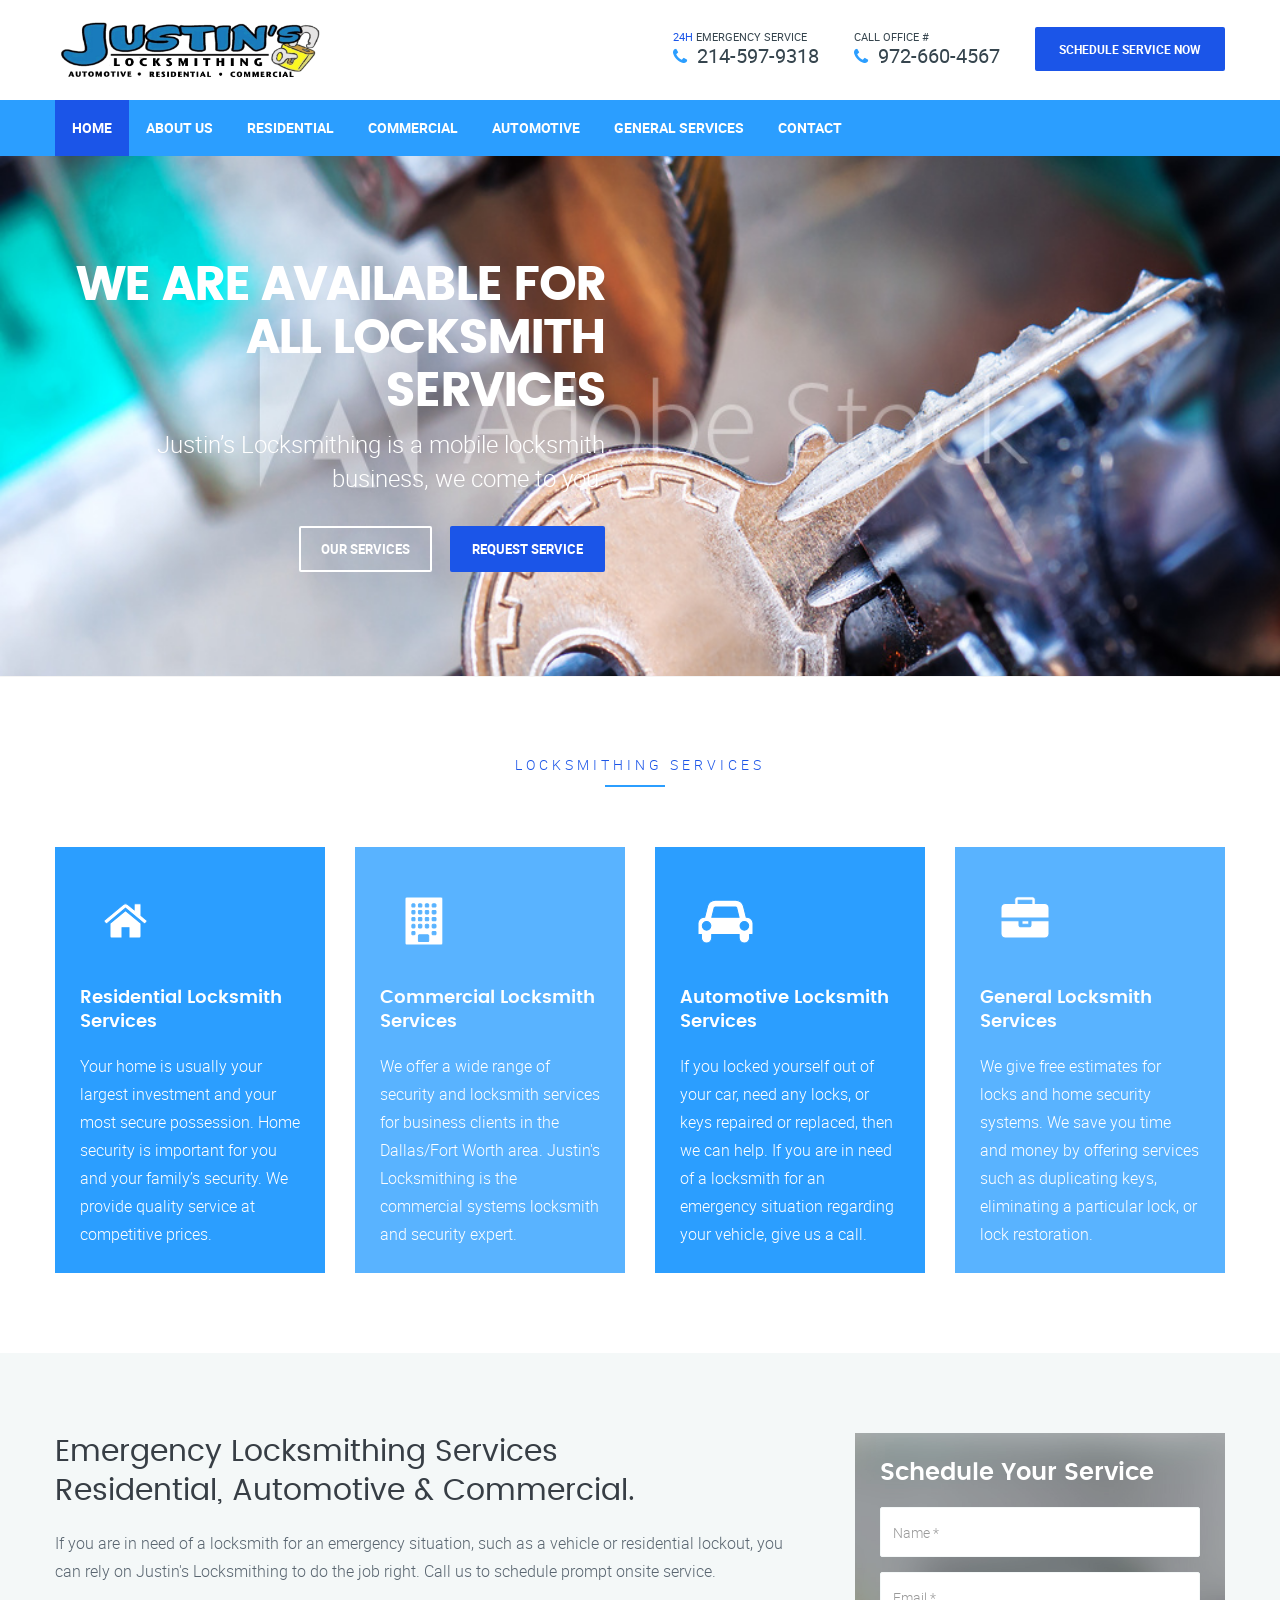
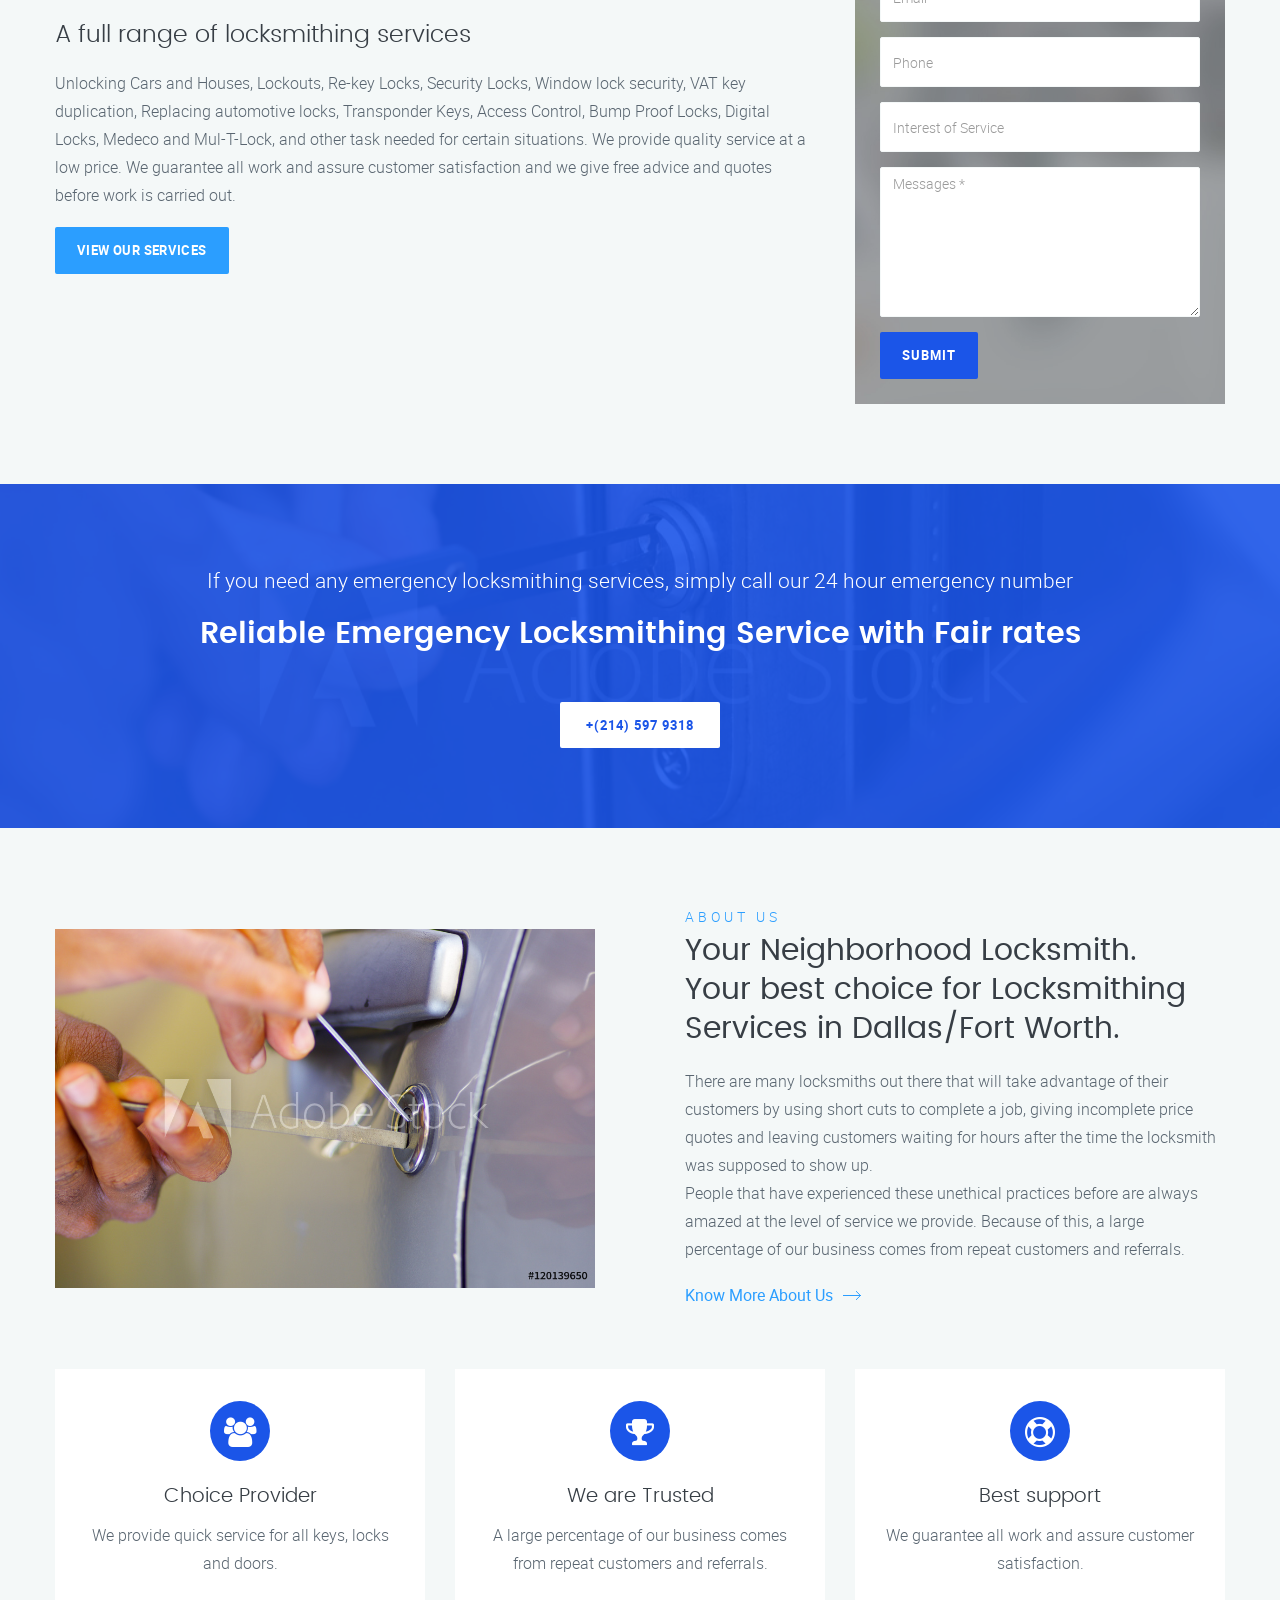
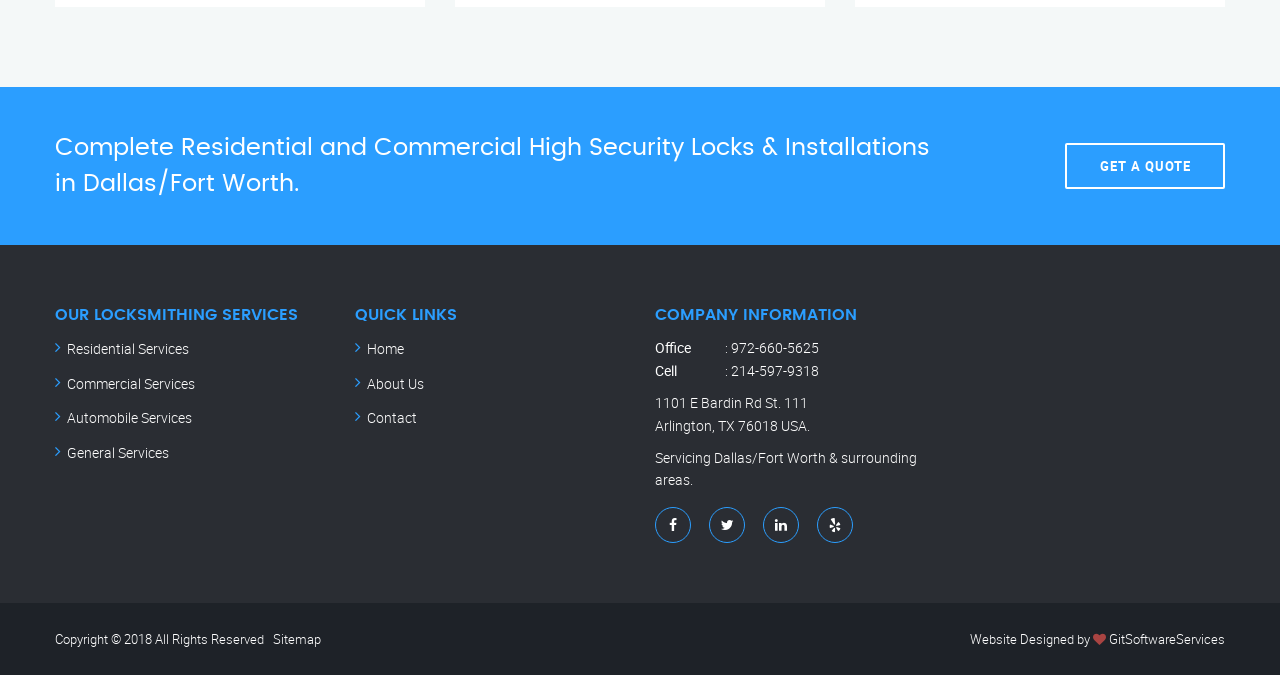
==== index.html @ 969adcb5 "all major changes have been made to all pages" ====
<!DOCTYPE html>
<html lang="zxx">
<head>
	<title>Emergency Response Locksmith - Get Fast Service for Key, Lock and Doors.</title>
	<meta charset="utf-8" />
	<meta name="viewport" content="width=device-width, initial-scale=1.0" />
	<meta name="keywords" content="Mul-T-Lock, Master Key, Mailbox Locks, Dead Bolts, Door Knobs, High security locks, 
	Laser Cut, Window lock security, locksmithing, VAT key duplication, Replacing automotive locks, lock-smith, locksmith, 
	lock smith, dfw locksmith, dallas locksmith, fort worth locksmith, grand prairie locksmith, tarrant county locksmith, 
	parker county locksmith, collin county locksmith, locked out, keys locked in car, broken key, bent key,"/>
	<meta name="description" content="Justins Locksmithing | We believe in quality, friendly, 
	and honest service. We Carry All Brands, Change Locks-Rekey-Unlock House/Office/Automobile. Affordable Service. 
	Lock Repair. Re-key. Residential. Auto Locksmith. Commercial. Security System Installation."/>
	<link rel="icon" href="image/favicon.png" type="image/png" sizes="16x16">
	<link rel="stylesheet" type="text/css" href="css/vendor.bundle.css">
	<link id="style-css" rel="stylesheet" type="text/css" href="css/style.css">
	<link rel="stylesheet" type="text/css" href="css/style-blue.css">
</head>
<body class="site-body style-v1">
	<!-- Header -->
	<header class="site-header header-s1 is-sticky">
		<!-- Navbar -->
		<div class="navbar navbar-primary">
			<div class="container">
				<!-- Logo -->
				<a class="navbar-brand" href="index.html">
					<img class="logo logo-dark" alt="justins locksmithing logo" src="image/justin-logo.png" srcset="image/justin-logo.png">
				</a>
				<!-- #end Logo -->
				<!-- HeaderTop -->
				<div class="header-top">
						<ul class="top-contact">
							<li class="t-phone t-phone1 t-phone-s2">
								<span><small><em class="color-secondary">24H</em> EMERGENCY SERVICE</small> <em class="fa fa-phone" aria-hidden="true"></em> <a href="#">214-597-9318</a></span>
							</li>
							<li class="t-phone t-phone1 t-phone-s2">
								<span><small>CALL OFFICE # </small> <em class="fa fa-phone" aria-hidden="true"></em> <a href="#">972-660-4567</a></span>
							</li>
							<li class="quote-btn"><a href="contact.html" class="btn">Schedule Service Now</a></li>
						</ul>
					</div>
				<!-- #end HeaderTop -->
				<!-- NavBar Trigger -->
				<div class="navbar-header">
					<button type="button" class="navbar-toggle collapsed" data-toggle="collapse" data-target="#mainnav"
							aria-expanded="false">
						<span class="sr-only">Menu</span>
						<span class="icon-bar"></span>
						<span class="icon-bar"></span>
						<span class="icon-bar"></span>
					</button>
					<!-- Q-Button for Mobile -->
					<div class="quote-btn"><a class="btn" href="contact.html"><span>Request Service</span></a></div>
				</div>
				<!-- #end Trigger -->
				<!-- MainNav -->
				<nav class="navbar-collapse collapse" id="mainnav">
					<ul class="nav navbar-nav">
						<li><a href="index.html">Home</a></li>
						<li><a href="about.html">About Us</a></li>
						<li><a href="residential-services.html">Residential</a></li>
						<li><a href="commercial-services.html">Commercial</a></li>
						<li><a href="automotive-services.html">Automotive</a></li>
						<li><a href="general-services.html">General Services</a></li>
						<li><a href="contact.html">Contact</a></li>
					</ul>
				</nav>
				<!-- #end MainNav -->
			</div>
		</div>
		<!-- #end Navbar -->
		<!-- Banner/Slider -->
		<div id="slider" class="banner banner-slider carousel slide carousel-fade">
			<!-- Wrapper for Slides -->
			<div class="carousel-inner">
				<!-- // -->
				<div class="item active">
						<div class="fill" style="background-image:url('image/204253468.jpeg')">
							<div class="banner-content">
								<div class="container">
									<div class="row">
										<div class="banner-text style-modern al-right pos-left light">
											<div class="animated fadeIn">
												<h3 class="page-title">WE ARE AVAILABLE FOR<br>ALL LOCKSMITH SERVICES</h3>
												<p> Justin’s Locksmithing is a mobile locksmith business, we come to you.</p>
												<p class="more-cta"><a href="#jump" class="btn btn-light btn-outline">Our Services</a> <a href="contact.html" class="btn btn-alt">Request Service</a></p>
											</div>
										</div>
									</div>
								</div>
							</div>
						</div>
					</div>
				<!-- // -->
				<div class="item">
					<div class="fill" style="background-image:url('image/132640808.jpeg');">
						<div class="banner-content">
							<div class="container">
								<div class="row">
									<div class="banner-text style-modern al-left pos-right light">
										<div class="animated fadeIn">
											<h3 class="page-title">WE ARE AVAILABLE FOR<br>EMERGENCY LOCKSMITH SERVICES</h3>
											<p>Our professional locksmiths are available to serve you 24 hours a day, 365 days a year, we will quickly dispatch someone to your location.</p>
											<p class="more-cta"><a href="#jump" class="btn btn-light btn-outline">Our Services</a> <a href="contact.html" class="btn btn-alt">Request Service</a></p>
										</div>
									</div>
								</div>
							</div>
						</div>
					</div>
				</div>
				<!-- // -->
			</div>
			<!-- Arrow Controls -->
			<a class="left carousel-control" href="#slider" role="button" data-slide="prev">
				<span class="glyphicon glyphicon-chevron-left" aria-hidden="true"></span>
				<span class="sr-only">Previous</span>
			</a>
			<a class="right carousel-control" href="#slider" role="button" data-slide="next">
				<span class="glyphicon glyphicon-chevron-right" aria-hidden="true"></span>
				<span class="sr-only">Next</span>
			</a>
		</div>
		<!-- #end Banner/Slider -->
	</header>
	<!-- End Header -->

	<!-- Content -->
	<div id="jump" class="section section-content section-pad bdr-top">
		<div class="container">
			<div class="content row">
                <div class="wide-md center">
                    <h6 class="heading-sm-lead color-secondary with-line">Locksmithing services</h6>
                </div>
				<!-- Feature Row for Service @style1 (feature-s1) @style2 (feature-s2)-->
				<div class="row row-feature row-column-sm feature-s3 hover-fill">
					<div class="col-md-3 col-sm-6 col-xs-6 even">
						<!-- featured box -->
						<a href="residential-services.html">
							<div class="feature boxed bg-primary">
								<div class="fbox-content">
									<div class="icon-box size-lg"><em class="fa fa-home"></em></div>
									<h3>Residential Locksmith Services</h3>
									<p>Your home is usually your largest investment and your most secure possession. Home security is important for you and your family’s security. We provide quality service at competitive prices.</p>
								</div>
							</div>
						</a>
						<!-- #end -->
					</div>
					<div class="col-md-3 col-sm-6 col-xs-6 odd">
						<!-- featured box -->
						<a href="commercial-services.html">
							<div class="feature boxed bg-primary-alt">
								<div class="fbox-content">
									<div class="icon-box size-lg"><em class="fa fa-building"></em></div>
									<h3>Commercial Locksmith Services</h3>
									<p>We offer a wide range of security and locksmith services for business clients in the Dallas/Fort Worth area. Justin's Locksmithing is the commercial systems locksmith and security expert.</p>
								</div>
							</div>
						</a>
						<!-- #end -->
					</div>
					<div class="col-md-3 col-sm-6 col-xs-6 even">
						<!-- featured box -->
						<a href="automotive-services.html">
							<div class="feature boxed bg-primary">
								<div class="fbox-content">
									<div class="icon-box size-lg"><em class="fa fa-car"></em></div>
									<h3>Automotive Locksmith Services</h3>
									<p>If you locked yourself out of your car, need any locks, or keys repaired or replaced, then we can help. If you are in need of a locksmith for an emergency situation regarding your vehicle, give us a call.</p>
								</div>
							</div>
						</a>
						<!-- #end -->
					</div>
					<div class="col-md-3 col-sm-6 col-xs-6 odd">
						<!-- featured box -->
						<a href="general-services.html">
							<div class="feature boxed bg-primary-alt">
								<div class="fbox-content">
									<div class="icon-box size-lg"><em class="fa fa-briefcase"></em></div>
									<h3>General Locksmith Services</h3>
									<p>We give free estimates for locks and home security systems. We save you time and money by offering services such as duplicating keys, eliminating a particular lock, or lock restoration.</p>
								</div>
							</div>
						</a>
						<!-- #end -->
					</div>
				</div>
				<!-- Feature Row #end -->
			</div>
		</div>
	</div>
	<!-- End Content -->

	<!-- Content -->
	<div class="section section-content section-pad bg-light">
		<div class="container">
			<div class="content row">

				<div class="row">
					<div class="col-md-8 col-sm-12 pad-r-md res-m-bttm-lg">
						<h2>Emergency Locksmithing Services <br /> Residential, Automotive &amp; Commercial.</h2>
						<p>If you are in need of a locksmith for an emergency situation, such as a vehicle or residential lockout, you can rely on Justin's Locksmithing to do the job right. Call us to schedule prompt onsite service.</p>
						<h3>A full range of locksmithing services</h3>
						<p> Unlocking Cars and Houses, Lockouts, Re-key Locks, Security Locks, Window lock security, VAT key duplication, Replacing automotive locks, Transponder Keys, Access Control, Bump Proof Locks, Digital Locks, Medeco and Mul-T-Lock, and other task needed for certain situations. We provide quality service at a low price. We guarantee all work and assure customer satisfaction and we give free advice and quotes before work is carried out.</p>
						<p><a href="#jump" class="btn btn-primary">View Our Services</a></p>
					</div>
					<div class="col-md-4 col-sm-12">
						<!-- Form Widget -->
						<div class="wgs-box wgs-quoteform has-bg light light-filter">
							<h3 class="wgs-heading"><strong>Schedule Your Service</strong></h3>
							<div class="wgs-content">
								<form  id="quote-request" class="form-quote" action="form/contact.php" method="post">
									<div class="form-results"></div>
									<div class="form-group">
										<div class="form-field">
											<input name="contact-name" type="text" placeholder="Name *" class="form-control required">
										</div>
									</div>
									<div class="form-group">
										<div class="form-field">
											<input name="contact-email" type="email" placeholder="Email *" class="form-control required email">
										</div>
									</div>
									<div class="form-group">
										<div class="form-field form-m-bttm">
											<input name="contact-phone" type="text" placeholder="Phone" class="form-control">
										</div>
									</div>
									<div class="form-group">
										<div class="form-field">
											<input name="contact-service" type="text" placeholder="Interest of Service" class="form-control">
										</div>
									</div>
									<div class="form-group">
										<div class="form-field">
											<textarea name="contact-message" placeholder="Messages *" class="txtarea form-control required"></textarea>
										</div>
									</div>
									<input type="text" class="hidden" name="form-anti-honeypot" value="">
									<button type="submit" class="btn btn-alt sb-h">Submit</button>
								</form>
							</div>
							<div class="wgs-image-bg imagebg">
								<img src="image/form-bg.jpg" alt="">
							</div>
						</div>
						<!-- #end Form Widget -->
					</div>
				</div>

			</div>
		</div>
	</div>
	<!-- End Content -->
	
	<!-- Call Action -->
	<div class="call-action cta-small has-parallax bg-secondary" style="background-image: url('image/188811633.jpeg'); object-fit: cover">
		<div class="cta-block">
			<div class="container">
				<div class="content row">

					<div class="wide-md center">
						<p class="lead">If you need any emergency locksmithing services, simply call our 24 hour emergency number</p>
						<h2 class="heading-lead">Reliable Emergency Locksmithing Service with Fair rates</h2>
						<div class="gaps size-xs"></div>
						<a href="#" class="btn btn-light btn-alt">+(214) 597 9318</a>
					</div>
				</div>				
			</div>
		</div>
	</div>
	<!-- End Call Action -->
	
	<!-- Content -->
	<div class="section section-content section-pad bg-light">
		<div class="container">
			<div class="content row">

				<div class="row row-vm">
					<div class="col-sm-6 res-s-bttm pad-r">
						<img src="image/120139650.jpeg" alt="">
					</div>
					<div class="col-sm-6 pad-l">
						<h5 class="heading-sm-lead">About Us</h5>
						<h2>Your Neighborhood Locksmith. <br>Your best choice for Locksmithing Services in Dallas/Fort Worth.</h2>
						<p>There are many locksmiths out there that will take advantage of their customers by using short cuts to complete a job, giving incomplete price quotes and leaving customers waiting for hours after the time the locksmith was supposed to show up.<br />
							People that have experienced these unethical practices before are always amazed at the level of service we provide. Because of this, a large percentage of our business comes from repeat customers and referrals.</p>
						<a href="about.html" class="btn-link link-arrow-sm">Know More About Us</a>
					</div>
				</div>
				<!-- // -->
				<div class="gaps size-lg"></div>
				<div class="row">
					<div class="col-sm-4 res-s-bttm">
						<div class="bg-white pd-x3 center">
							<div class="icon-box style-s2 size-md">
								<em class="fa fa-users"></em>
							</div>
							<h4>Choice Provider</h4>
							<p>We provide quick service for all keys, locks and doors.
							</p>
						</div>
					</div>
					<!-- // -->
					<div class="col-sm-4 res-s-bttm">
						<div class="bg-white pd-x3 center">
							<div class="icon-box style-s2 size-md">
								<em class="fa fa-trophy"></em>
							</div>
							<h4>We are Trusted</h4>
							<p>A large percentage of our business comes from repeat customers and referrals.
							</p>
						</div>
					</div>
					<!-- // -->
					<div class="col-sm-4">
						<div class="bg-white pd-x3 center">
							<div class="icon-box style-s2 size-md">
								<em class="fa fa-support"></em>
							</div>
							<h4>Best support</h4>
							<p> We guarantee all work and assure customer satisfaction.
							</p>
						</div>
					</div>
				</div>

			</div>
		</div>
	</div>
	<!-- End Content -->

	<!-- Testimonials -->
	<!-- <div class="section section-quotes section-pad has-bg dark-filter light">
		<div class="container">
			<div class="content row">
				<h2 class="center">What Our Customers Say</h2>
				<div class="testimonials style-v1">
					<div id="testimonial" class="quotes-slider wide-sm">
						<div class="owl-carousel loop has-carousel" data-items="1" data-loop="true" data-dots="true" data-auto="true" data-navs="false">
							<div class="item center"> -->
								<!-- Each Quotes -->
								<!-- <div class="quotes">
									<div class="quotes-text">
										<p>Very Pleased!!!!! I highly recommend getting help from them. I called and davis made everything easy. He answer my call,gave me price and was at my location in less than 15min just like he told me.  Before I called them I had already spoke to different places and they charge me way more just because it was late at night. Davis open my truck in like 5sec, very nice man! Very professional got there quick and got the job done!!!!</p>
									</div>
									<div class="profile">
										<h5>Sandra Estrada - Google Review</h5>
									</div>
								</div> -->
								<!-- End Quotes -->
							<!-- </div> -->
							<!-- End Slide -->
							<!-- Each Slide -->
							<!-- <div class="item center"> -->
								<!-- Each Quotes -->
								<!-- <div class="quotes">
									<div class="quotes-text center">
										<p>Justin quickly came to our rescue. He is such a nice guy and is happy to help!!! I was so impressed!</p>
									</div>
									<div class="profile">
										<h5>Alison Gengelbach - Google Review</h5>
									</div>
								</div> -->
								<!-- End Quotes -->
							<!-- </div>
						</div> -->
						<!-- End Slide -->
					<!-- </div>
				</div>

			</div>
		</div>
		<div class="section-bg imagebg fixed-bg">
			<img src="image/plx-dark.jpg" alt="">
		</div>
	</div> -->
	<!-- End Section -->

	<!-- Call Action -->
	<div class="call-action bg-primary">
		<div class="cta-block">
			<div class="container">
				<div class="content row">

					<div class="cta-sameline">
						<h3>Complete Residential and Commercial High Security Locks &amp; Installations <br class="hidden-xs">in Dallas/Fort Worth.</h3>
						<a class="btn btn-outline" href="contact.html">Get A Quote</a>
					</div>

				</div>
			</div>
		</div>
	</div>
	<!-- End Section -->
	<!-- Footer Widget-->
	<div class="footer-widget section-pad-md">
		<div class="container">
			<div class="row">

				<div class="widget-row row">
					<div class="footer-col col-md-3 col-sm-6 res-m-bttm">
						<!-- Each Widget -->
						<div class="wgs wgs-footer wgs-menu">
							<h5 class="wgs-title">Our Locksmithing Services</h5>
							<div class="wgs-content">
								<ul class="menu">
									<li><a href="residential-services.html">Residential Services</a></li>
									<li><a href="commercial-services.html">Commercial Services</a></li>
									<li><a href="automotive-services.html">Automobile Services</a></li>
									<li><a href="general-services.html">General Services</a></li>
								</ul>
							</div>
						</div>
						<!-- End Widget -->
					</div>
					<div class="footer-col col-md-3 col-sm-6 res-m-bttm">
						<!-- Each Widget -->
						<div class="wgs wgs-footer wgs-menu">
							<h5 class="wgs-title">Quick Links</h5>
							<div class="wgs-content">
								<ul class="menu">
									<li><a href="index.html">Home</a></li>
									<li><a href="about.html">About Us</a></li>
									<li><a href="contact.html">Contact</a></li>
								</ul>
							</div>
						</div>
						<!-- End Widget -->
					</div>
					<div class="footer-col col-md-3 col-sm-6 res-m-bttm">
						<!-- Each Widget -->
						<div class="wgs wgs-footer">
							<h5 class="wgs-title">Company Information</h5>
							<div class="wgs-content">
								<ul class="contact-info">
									<li><span>Office</span>: 972-660-5625<br>
										<span>Cell</span>: 214-597-9318</li>
										<li> 1101 E Bardin Rd St. 111  <br>
											Arlington, TX 76018 USA.</li>
                    <li>Servicing Dallas/Fort Worth &amp; surrounding areas.</li>
								</ul>
								<ul class="social social-v2">
									<li><a href="#"><em class="fa fa-facebook" aria-hidden="true"></em></a></li>
									<li><a href="#"><em class="fa fa-twitter" aria-hidden="true"></em></a></li>
									<li><a href="#"><em class="fa fa-linkedin" aria-hidden="true"></em></a></li>
									<li><a href="#"><em class="fa fa-yelp" aria-hidden="true"></em></a></li>
								</ul>
							</div>
						</div>
						<!-- End Widget -->
					</div>
					<div class="footer-col col-md-3 col-sm-6">
						<!-- Each Widget -->
						<div class="wgs wgs-footer">
							<div class="wgs-content">
								<div class="footer-logo"><img src="image/logo-white.png" srcset="image/logo-white2x.png 2x" alt=""></div>
								<div class="partner-ref">
								</div>
							</div>
						</div>
						<!-- End Widget -->
					</div>

				</div><!-- Widget Row -->

			</div>
		</div>
	</div>
	<!-- End Footer Widget -->
	<!-- Copyright -->
	<div class="copyright">
		<div class="container">
			<div class="row">
				<div class="site-copy col-sm-7">
					<p>Copyright &copy; 2018 All Rights Reserved <span class="sep">  </span> <a href="#">Sitemap</a></p>
				</div>
				<div class="site-by col-sm-5 al-right">
					<p>Website Designed by <em class="fa fa-heart text-danger"></em><a href="#" target="_blank"> GitSoftwareServices</a></p>
				</div>
			</div>
		</div>
	</div>
	<!-- End Copyright -->
	
	<!-- JavaScript Bundle -->
	<script src="js/jquery.bundle.js"></script>
	<!-- Theme Script init() -->
	<script src="js/script.js"></script>
	<!-- End script -->
</body>
</html>
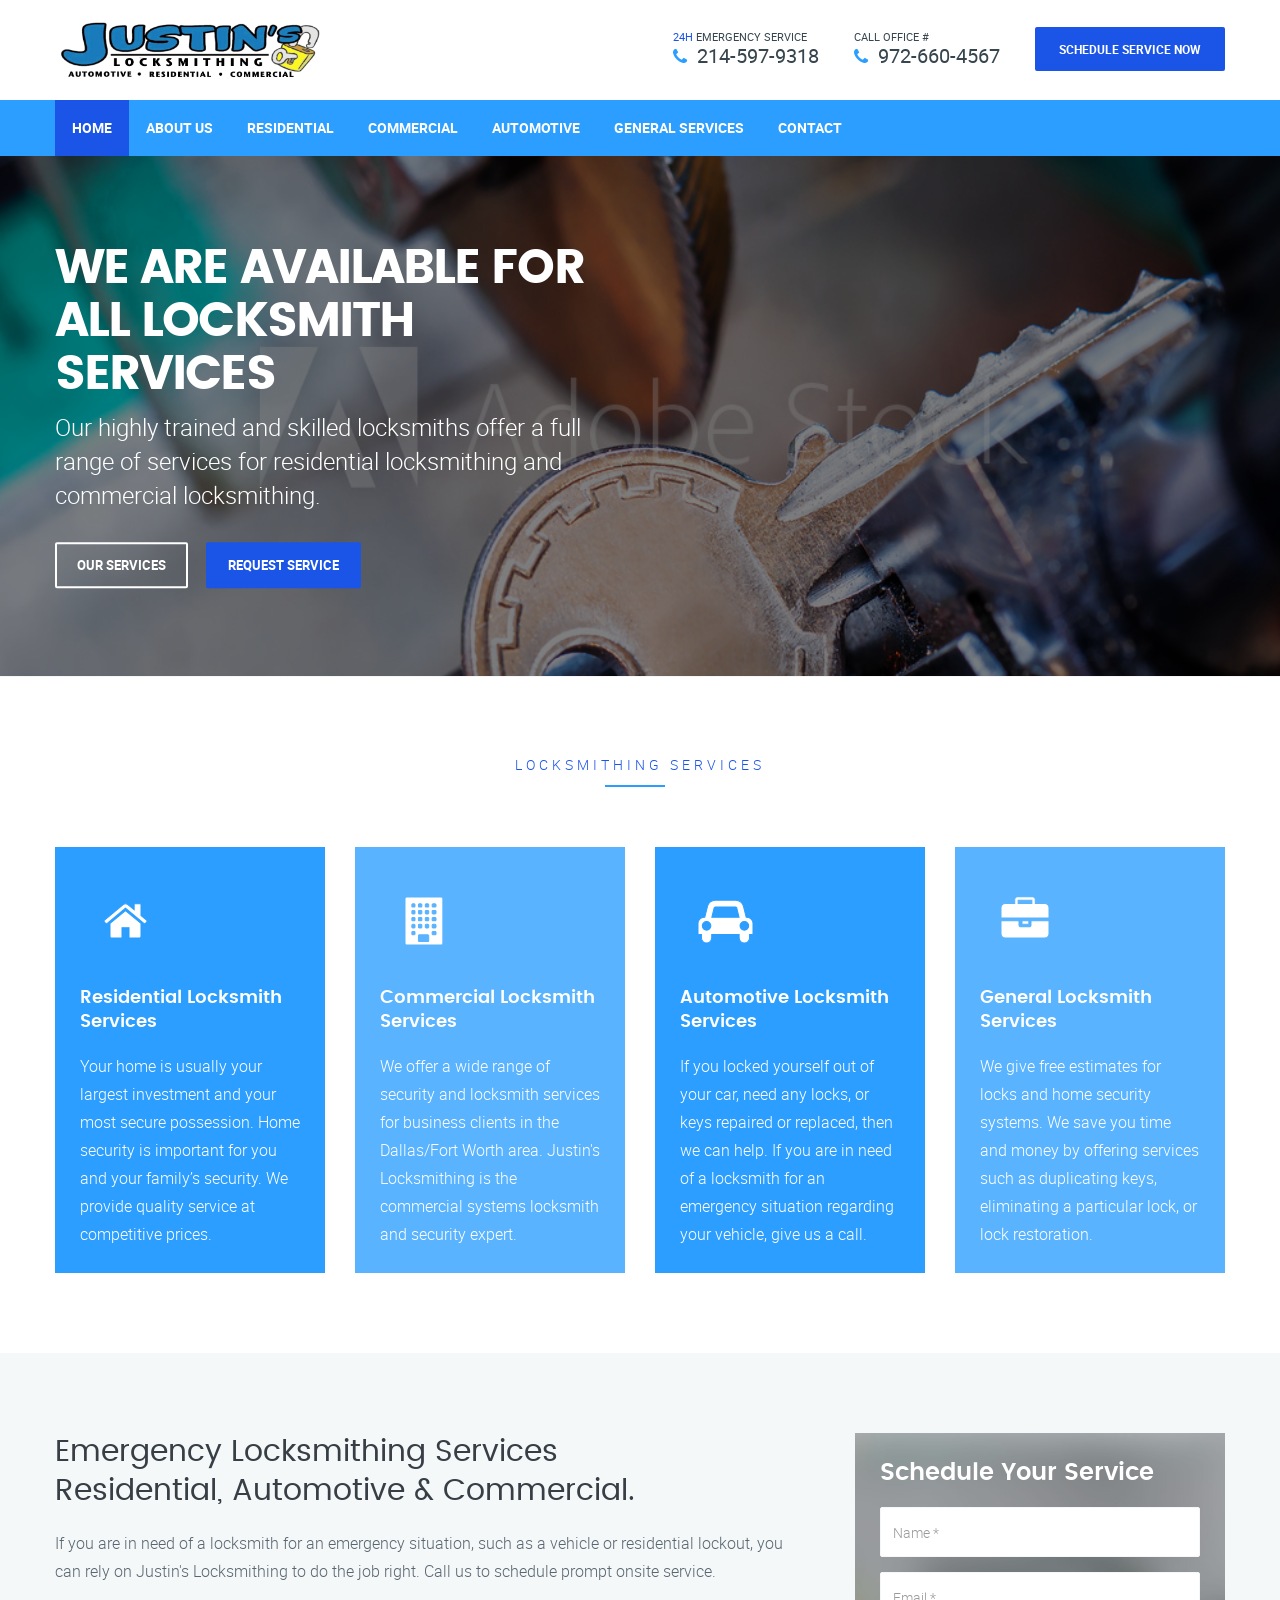
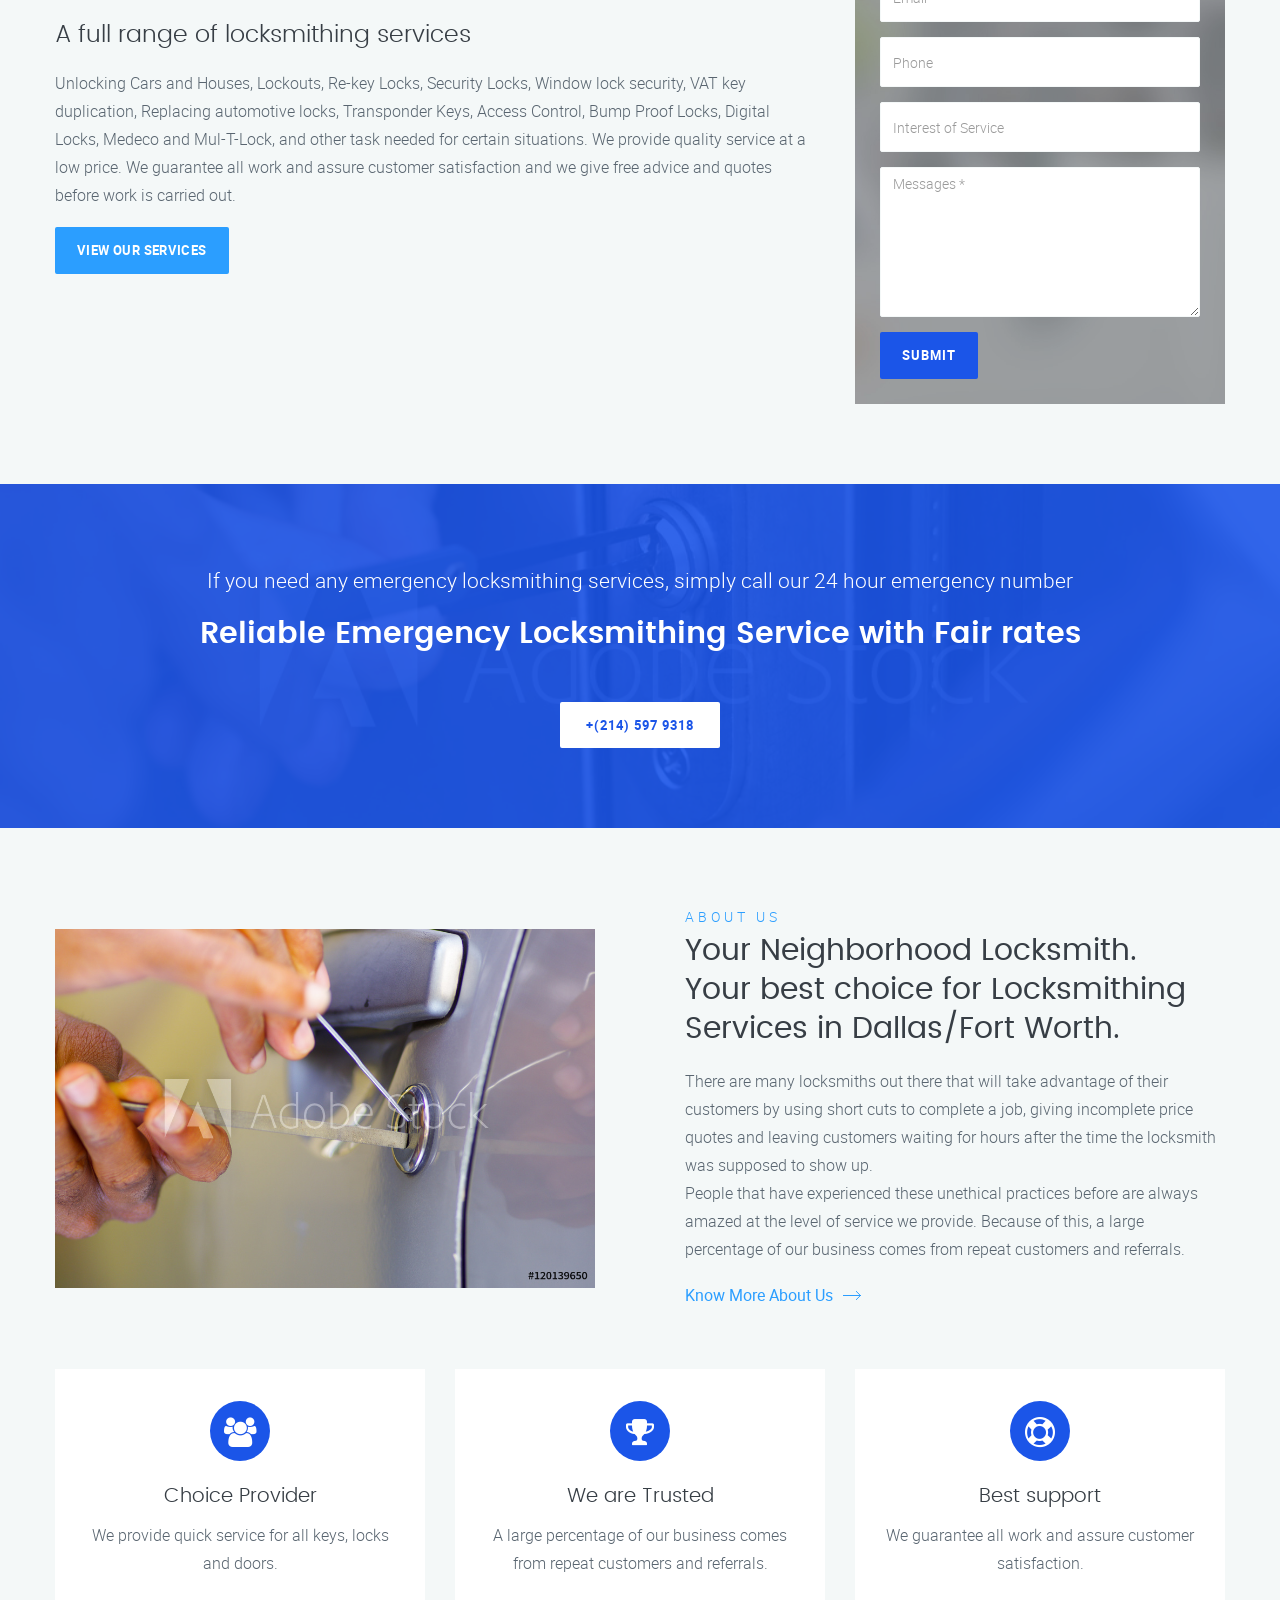
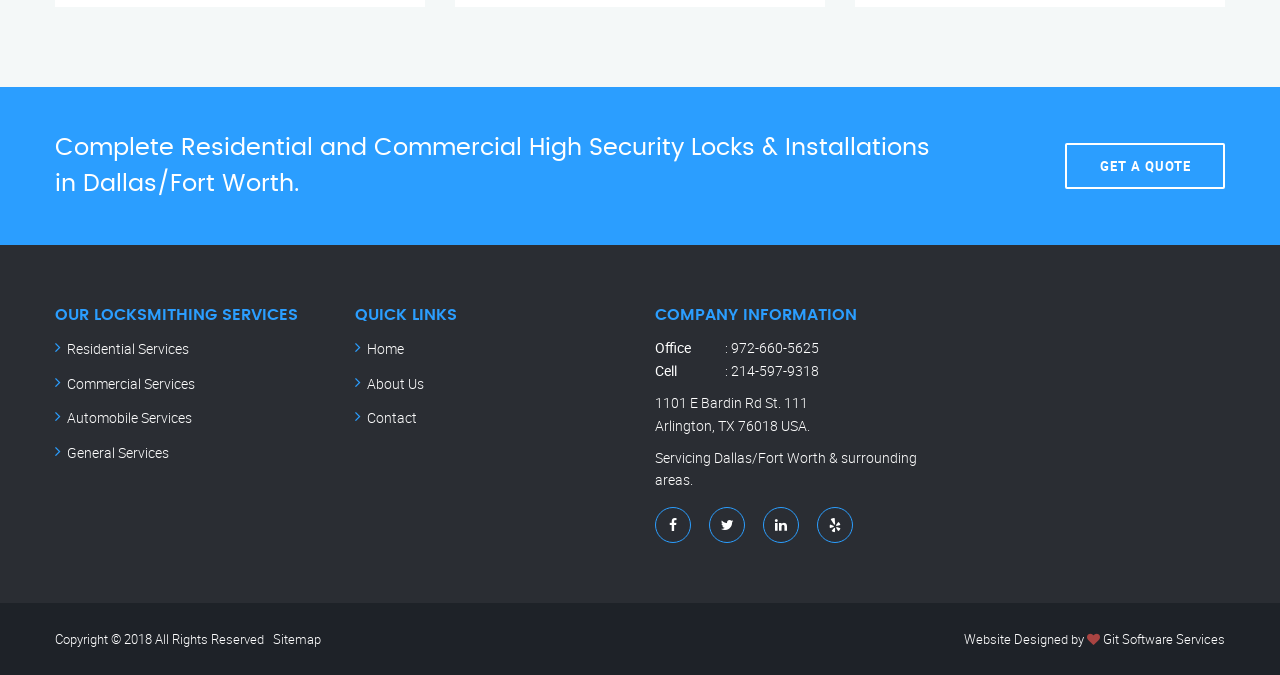
==== commit 0cf8d967: "changes to background img and favicon" ====
--- a/index.html
+++ b/index.html
@@ -1,7 +1,7 @@
 <!DOCTYPE html>
 <html lang="zxx">
 <head>
-	<title>Emergency Response Locksmith - Get Fast Service for Key, Lock and Doors.</title>
+	<title>Locksmith Emergency Response - Get Fast Service for Key, Lock and Doors.</title>
 	<meta charset="utf-8" />
 	<meta name="viewport" content="width=device-width, initial-scale=1.0" />
 	<meta name="keywords" content="Mul-T-Lock, Master Key, Mailbox Locks, Dead Bolts, Door Knobs, High security locks, 
@@ -11,7 +11,7 @@
 	<meta name="description" content="Justins Locksmithing | We believe in quality, friendly, 
 	and honest service. We Carry All Brands, Change Locks-Rekey-Unlock House/Office/Automobile. Affordable Service. 
 	Lock Repair. Re-key. Residential. Auto Locksmith. Commercial. Security System Installation."/>
-	<link rel="icon" href="image/favicon.png" type="image/png" sizes="16x16">
+	<link rel="icon" href="image/lock-favicon.png" type="image/png" sizes="16x16">
 	<link rel="stylesheet" type="text/css" href="css/vendor.bundle.css">
 	<link id="style-css" rel="stylesheet" type="text/css" href="css/style.css">
 	<link rel="stylesheet" type="text/css" href="css/style-blue.css">
@@ -79,10 +79,10 @@
 							<div class="banner-content">
 								<div class="container">
 									<div class="row">
-										<div class="banner-text style-modern al-right pos-left light">
+										<div class="banner-text style-modern al-left pos-left light">
 											<div class="animated fadeIn">
 												<h3 class="page-title">WE ARE AVAILABLE FOR<br>ALL LOCKSMITH SERVICES</h3>
-												<p> Justin’s Locksmithing is a mobile locksmith business, we come to you.</p>
+												<p>Our highly trained and skilled locksmiths offer a full range of services for residential locksmithing and commercial locksmithing.</p>
 												<p class="more-cta"><a href="#jump" class="btn btn-light btn-outline">Our Services</a> <a href="contact.html" class="btn btn-alt">Request Service</a></p>
 											</div>
 										</div>
@@ -456,7 +456,7 @@
 						<!-- Each Widget -->
 						<div class="wgs wgs-footer">
 							<div class="wgs-content">
-								<div class="footer-logo"><img src="image/logo-white.png" srcset="image/logo-white2x.png 2x" alt=""></div>
+								<!-- <div class="footer-logo"><img src="image/logo-white.png" srcset="image/logo-white2x.png 2x" alt=""></div> -->
 								<div class="partner-ref">
 								</div>
 							</div>
@@ -478,7 +478,7 @@
 					<p>Copyright &copy; 2018 All Rights Reserved <span class="sep">  </span> <a href="#">Sitemap</a></p>
 				</div>
 				<div class="site-by col-sm-5 al-right">
-					<p>Website Designed by <em class="fa fa-heart text-danger"></em><a href="#" target="_blank"> GitSoftwareServices</a></p>
+					<p>Website Designed by <em class="fa fa-heart text-danger"></em><a href="#" target="_blank"> Git Software Services</a></p>
 				</div>
 			</div>
 		</div>
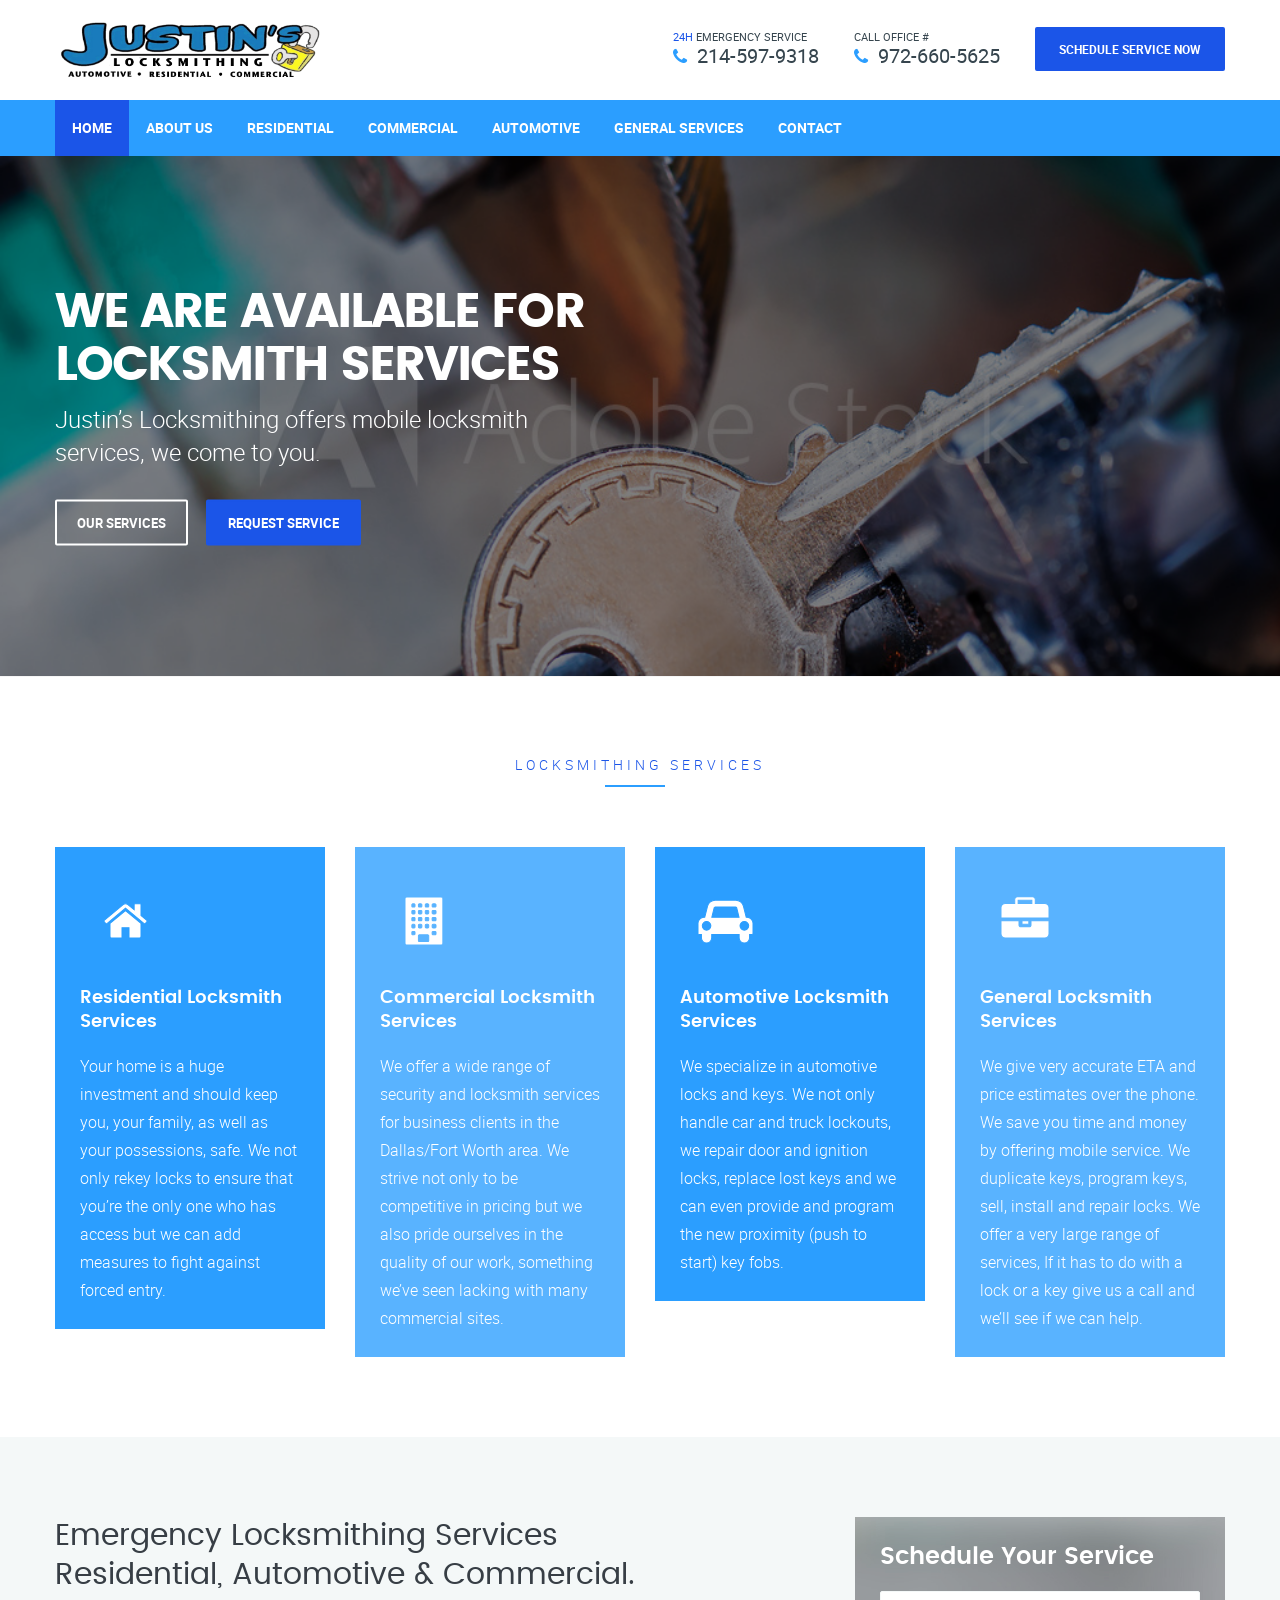
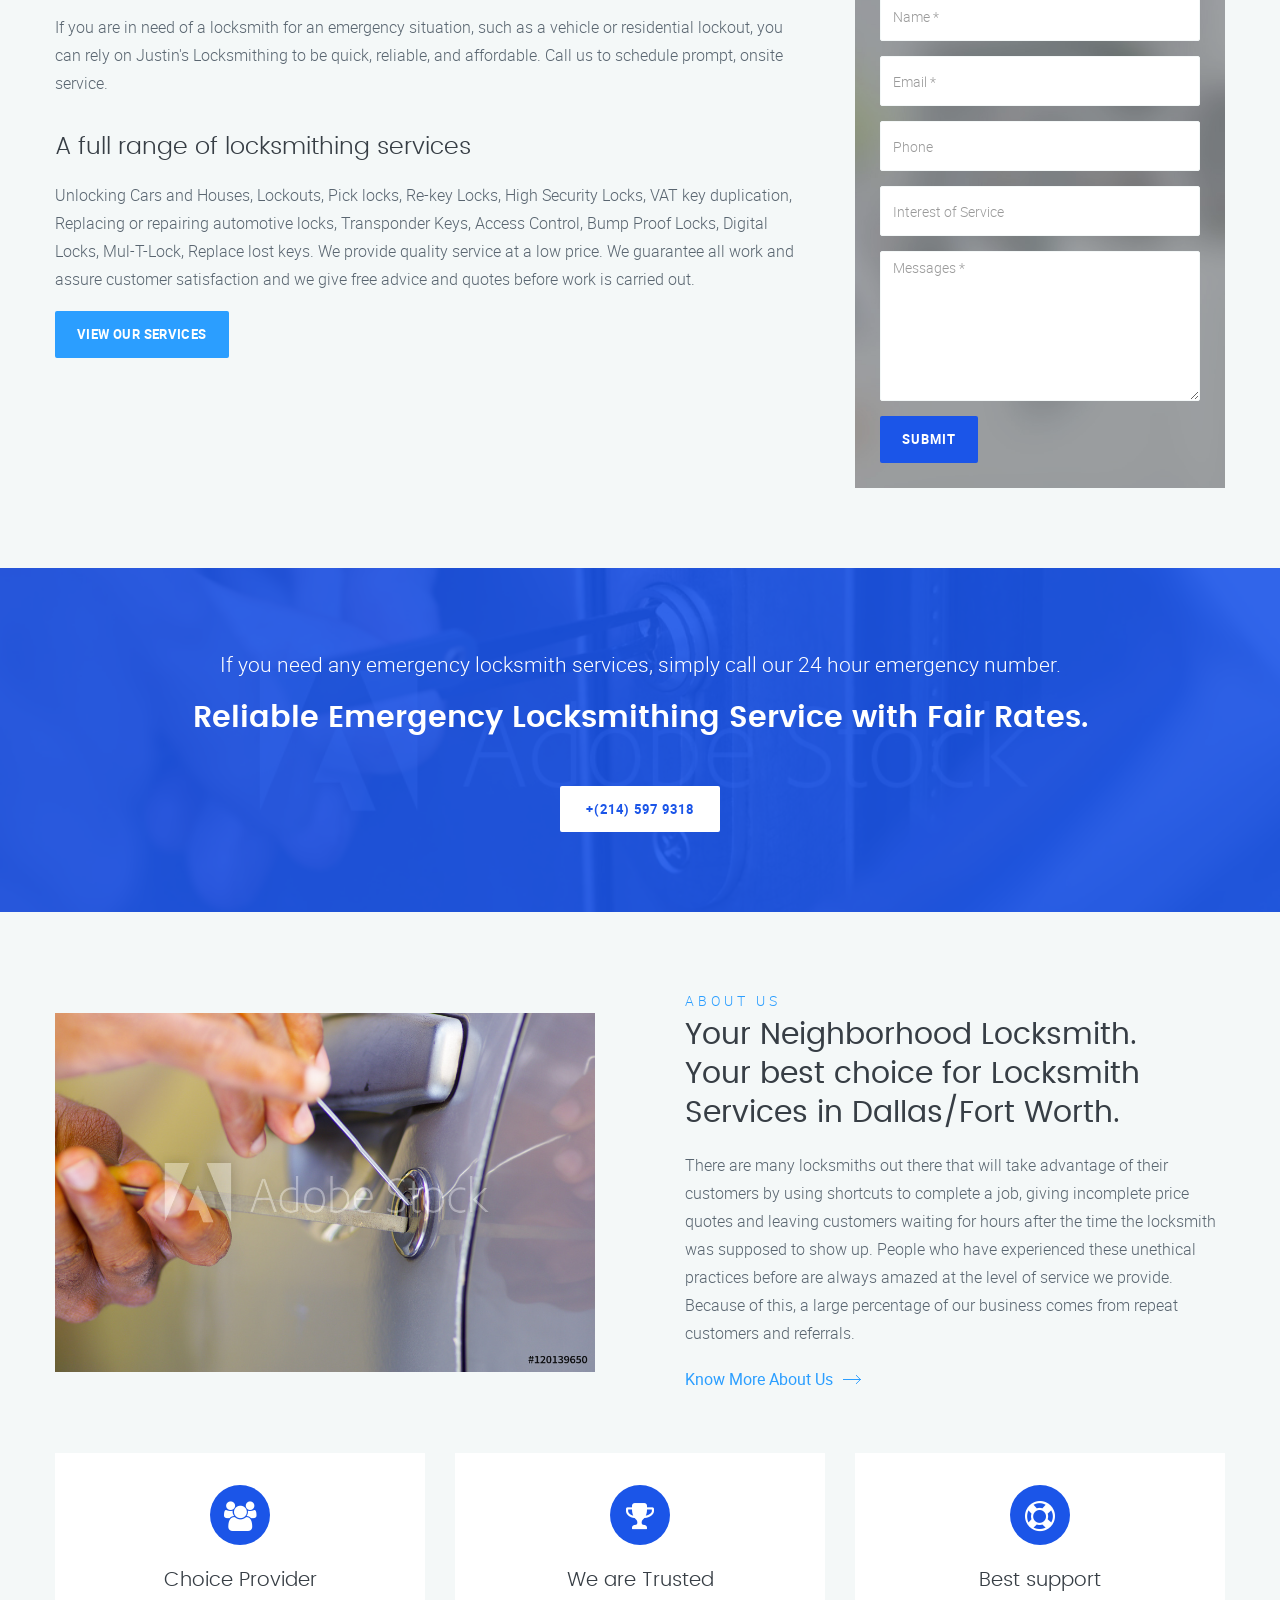
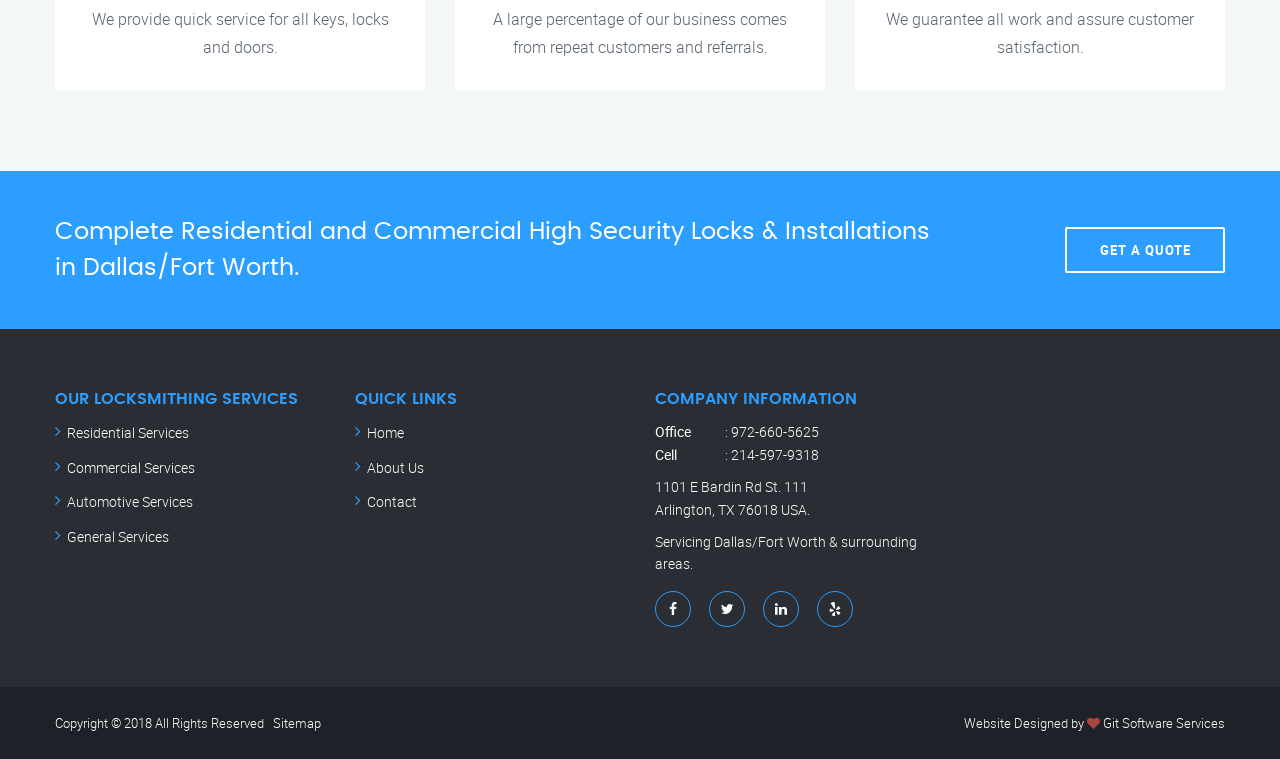
==== commit e51b827d: "map marker, linked forms to email, updated site page descriptions and keywords, connected social, ud" ====
--- a/index.html
+++ b/index.html
@@ -1,13 +1,15 @@
 <!DOCTYPE html>
 <html lang="zxx">
 <head>
-	<title>Locksmith Emergency Response - Get Fast Service for Key, Lock and Doors.</title>
+	<title>Locksmith Near Me | Get Fast 24H Service for Key, Lock and Doors</title>
 	<meta charset="utf-8" />
 	<meta name="viewport" content="width=device-width, initial-scale=1.0" />
 	<meta name="keywords" content="Mul-T-Lock, Master Key, Mailbox Locks, Dead Bolts, Door Knobs, High security locks, 
 	Laser Cut, Window lock security, locksmithing, VAT key duplication, Replacing automotive locks, lock-smith, locksmith, 
 	lock smith, dfw locksmith, dallas locksmith, fort worth locksmith, grand prairie locksmith, tarrant county locksmith, 
-	parker county locksmith, collin county locksmith, locked out, keys locked in car, broken key, bent key,"/>
+	parker county locksmith, collin county locksmith, locked out, keys locked in car, broken key, bent key, quick, reliable, 
+	affordable, Unlocking Cars, unlocking Houses, Lockout, Pick locks, Re-key Locks, repairing automotive locks, Transponder Keys, 
+	Access Control, Bump Proof Locks, Digital Locks, Mul-T-Lock, Replace lost keys"/>
 	<meta name="description" content="Justins Locksmithing | We believe in quality, friendly, 
 	and honest service. We Carry All Brands, Change Locks-Rekey-Unlock House/Office/Automobile. Affordable Service. 
 	Lock Repair. Re-key. Residential. Auto Locksmith. Commercial. Security System Installation."/>
@@ -34,7 +36,7 @@
 								<span><small><em class="color-secondary">24H</em> EMERGENCY SERVICE</small> <em class="fa fa-phone" aria-hidden="true"></em> <a href="#">214-597-9318</a></span>
 							</li>
 							<li class="t-phone t-phone1 t-phone-s2">
-								<span><small>CALL OFFICE # </small> <em class="fa fa-phone" aria-hidden="true"></em> <a href="#">972-660-4567</a></span>
+								<span><small>CALL OFFICE # </small> <em class="fa fa-phone" aria-hidden="true"></em> <a href="#">972-660-5625</a></span>
 							</li>
 							<li class="quote-btn"><a href="contact.html" class="btn">Schedule Service Now</a></li>
 						</ul>
@@ -81,8 +83,8 @@
 									<div class="row">
 										<div class="banner-text style-modern al-left pos-left light">
 											<div class="animated fadeIn">
-												<h3 class="page-title">WE ARE AVAILABLE FOR<br>ALL LOCKSMITH SERVICES</h3>
-												<p>Our highly trained and skilled locksmiths offer a full range of services for residential locksmithing and commercial locksmithing.</p>
+												<h3 class="page-title">WE ARE AVAILABLE FOR<br> LOCKSMITH SERVICES</h3>
+												<p>Justin’s Locksmithing offers mobile locksmith services, we come to you.</p>
 												<p class="more-cta"><a href="#jump" class="btn btn-light btn-outline">Our Services</a> <a href="contact.html" class="btn btn-alt">Request Service</a></p>
 											</div>
 										</div>
@@ -141,7 +143,9 @@
 								<div class="fbox-content">
 									<div class="icon-box size-lg"><em class="fa fa-home"></em></div>
 									<h3>Residential Locksmith Services</h3>
-									<p>Your home is usually your largest investment and your most secure possession. Home security is important for you and your family’s security. We provide quality service at competitive prices.</p>
+									<p>Your home is a huge investment and should keep you, your family, as well as your possessions, 
+										safe. We not only rekey locks to ensure that you’re the only one who has access but we can add 
+										measures to fight against forced entry.</p>
 								</div>
 							</div>
 						</a>
@@ -154,7 +158,9 @@
 								<div class="fbox-content">
 									<div class="icon-box size-lg"><em class="fa fa-building"></em></div>
 									<h3>Commercial Locksmith Services</h3>
-									<p>We offer a wide range of security and locksmith services for business clients in the Dallas/Fort Worth area. Justin's Locksmithing is the commercial systems locksmith and security expert.</p>
+									<p>We offer a wide range of security and locksmith services for business clients in the Dallas/Fort Worth area. 
+										We strive not only to be competitive in pricing but we also pride ourselves in the quality of our work, something 
+										we’ve seen lacking with many commercial sites.</p>
 								</div>
 							</div>
 						</a>
@@ -167,7 +173,8 @@
 								<div class="fbox-content">
 									<div class="icon-box size-lg"><em class="fa fa-car"></em></div>
 									<h3>Automotive Locksmith Services</h3>
-									<p>If you locked yourself out of your car, need any locks, or keys repaired or replaced, then we can help. If you are in need of a locksmith for an emergency situation regarding your vehicle, give us a call.</p>
+									<p>We specialize in automotive locks and keys. We not only handle car and truck lockouts, we repair door and ignition locks, 
+										replace lost keys and we can even provide and program the new proximity (push to start) key fobs.</p>
 								</div>
 							</div>
 						</a>
@@ -180,7 +187,9 @@
 								<div class="fbox-content">
 									<div class="icon-box size-lg"><em class="fa fa-briefcase"></em></div>
 									<h3>General Locksmith Services</h3>
-									<p>We give free estimates for locks and home security systems. We save you time and money by offering services such as duplicating keys, eliminating a particular lock, or lock restoration.</p>
+									<p>We give very accurate ETA and price estimates over the phone. We save you time and money by offering mobile service. We duplicate keys, 
+										program keys, sell, install and repair locks. We offer a very large range of services, If it has to do with a lock or a key give us a call 
+										and we’ll see if we can help.</p>
 								</div>
 							</div>
 						</a>
@@ -201,9 +210,12 @@
 				<div class="row">
 					<div class="col-md-8 col-sm-12 pad-r-md res-m-bttm-lg">
 						<h2>Emergency Locksmithing Services <br /> Residential, Automotive &amp; Commercial.</h2>
-						<p>If you are in need of a locksmith for an emergency situation, such as a vehicle or residential lockout, you can rely on Justin's Locksmithing to do the job right. Call us to schedule prompt onsite service.</p>
+						<p>If you are in need of a locksmith for an emergency situation, such as a vehicle or residential lockout, you can rely on Justin's Locksmithing to be quick, 
+							 reliable, and affordable. Call us to schedule prompt, onsite service.
+						</p>
 						<h3>A full range of locksmithing services</h3>
-						<p> Unlocking Cars and Houses, Lockouts, Re-key Locks, Security Locks, Window lock security, VAT key duplication, Replacing automotive locks, Transponder Keys, Access Control, Bump Proof Locks, Digital Locks, Medeco and Mul-T-Lock, and other task needed for certain situations. We provide quality service at a low price. We guarantee all work and assure customer satisfaction and we give free advice and quotes before work is carried out.</p>
+						<p>Unlocking Cars and Houses, Lockouts, Pick locks, Re-key Locks, High Security Locks, VAT key duplication, Replacing or repairing automotive locks, Transponder Keys, 
+							Access Control, Bump Proof Locks, Digital Locks, Mul-T-Lock, Replace lost keys. We provide quality service at a low price. We guarantee all work and assure customer satisfaction and we give free advice and quotes before work is carried out.</p>
 						<p><a href="#jump" class="btn btn-primary">View Our Services</a></p>
 					</div>
 					<div class="col-md-4 col-sm-12">
@@ -262,8 +274,8 @@
 				<div class="content row">
 
 					<div class="wide-md center">
-						<p class="lead">If you need any emergency locksmithing services, simply call our 24 hour emergency number</p>
-						<h2 class="heading-lead">Reliable Emergency Locksmithing Service with Fair rates</h2>
+						<p class="lead">If you need any emergency locksmith services, simply call our 24 hour emergency number. </p>
+						<h2 class="heading-lead">Reliable Emergency Locksmithing Service with Fair Rates.</h2>
 						<div class="gaps size-xs"></div>
 						<a href="#" class="btn btn-light btn-alt">+(214) 597 9318</a>
 					</div>
@@ -284,9 +296,13 @@
 					</div>
 					<div class="col-sm-6 pad-l">
 						<h5 class="heading-sm-lead">About Us</h5>
-						<h2>Your Neighborhood Locksmith. <br>Your best choice for Locksmithing Services in Dallas/Fort Worth.</h2>
-						<p>There are many locksmiths out there that will take advantage of their customers by using short cuts to complete a job, giving incomplete price quotes and leaving customers waiting for hours after the time the locksmith was supposed to show up.<br />
-							People that have experienced these unethical practices before are always amazed at the level of service we provide. Because of this, a large percentage of our business comes from repeat customers and referrals.</p>
+						<h2>Your Neighborhood Locksmith. <br>Your best choice for Locksmith Services in Dallas/Fort Worth.</h2>
+						<p>There are many locksmiths out there that will take advantage of their customers by using shortcuts to 
+							complete a job, giving incomplete price quotes and leaving customers waiting for hours after the time 
+							the locksmith was supposed to show up. People who have experienced these unethical practices before are 
+							always amazed at the level of service we provide. Because of this, a large percentage of our business comes 
+							from repeat customers and referrals.
+						</p>
 						<a href="about.html" class="btn-link link-arrow-sm">Know More About Us</a>
 					</div>
 				</div>
@@ -409,7 +425,7 @@
 								<ul class="menu">
 									<li><a href="residential-services.html">Residential Services</a></li>
 									<li><a href="commercial-services.html">Commercial Services</a></li>
-									<li><a href="automotive-services.html">Automobile Services</a></li>
+									<li><a href="automotive-services.html">Automotive Services</a></li>
 									<li><a href="general-services.html">General Services</a></li>
 								</ul>
 							</div>
@@ -443,10 +459,10 @@
                     <li>Servicing Dallas/Fort Worth &amp; surrounding areas.</li>
 								</ul>
 								<ul class="social social-v2">
-									<li><a href="#"><em class="fa fa-facebook" aria-hidden="true"></em></a></li>
+									<li><a href="https://www.facebook.com/JustinsLocksmithing/"><em class="fa fa-facebook" aria-hidden="true"></em></a></li>
 									<li><a href="#"><em class="fa fa-twitter" aria-hidden="true"></em></a></li>
 									<li><a href="#"><em class="fa fa-linkedin" aria-hidden="true"></em></a></li>
-									<li><a href="#"><em class="fa fa-yelp" aria-hidden="true"></em></a></li>
+									<li><a href="https://www.yelp.com/biz/justins-locksmithing-arlington-2"><em class="fa fa-yelp" aria-hidden="true"></em></a></li>
 								</ul>
 							</div>
 						</div>
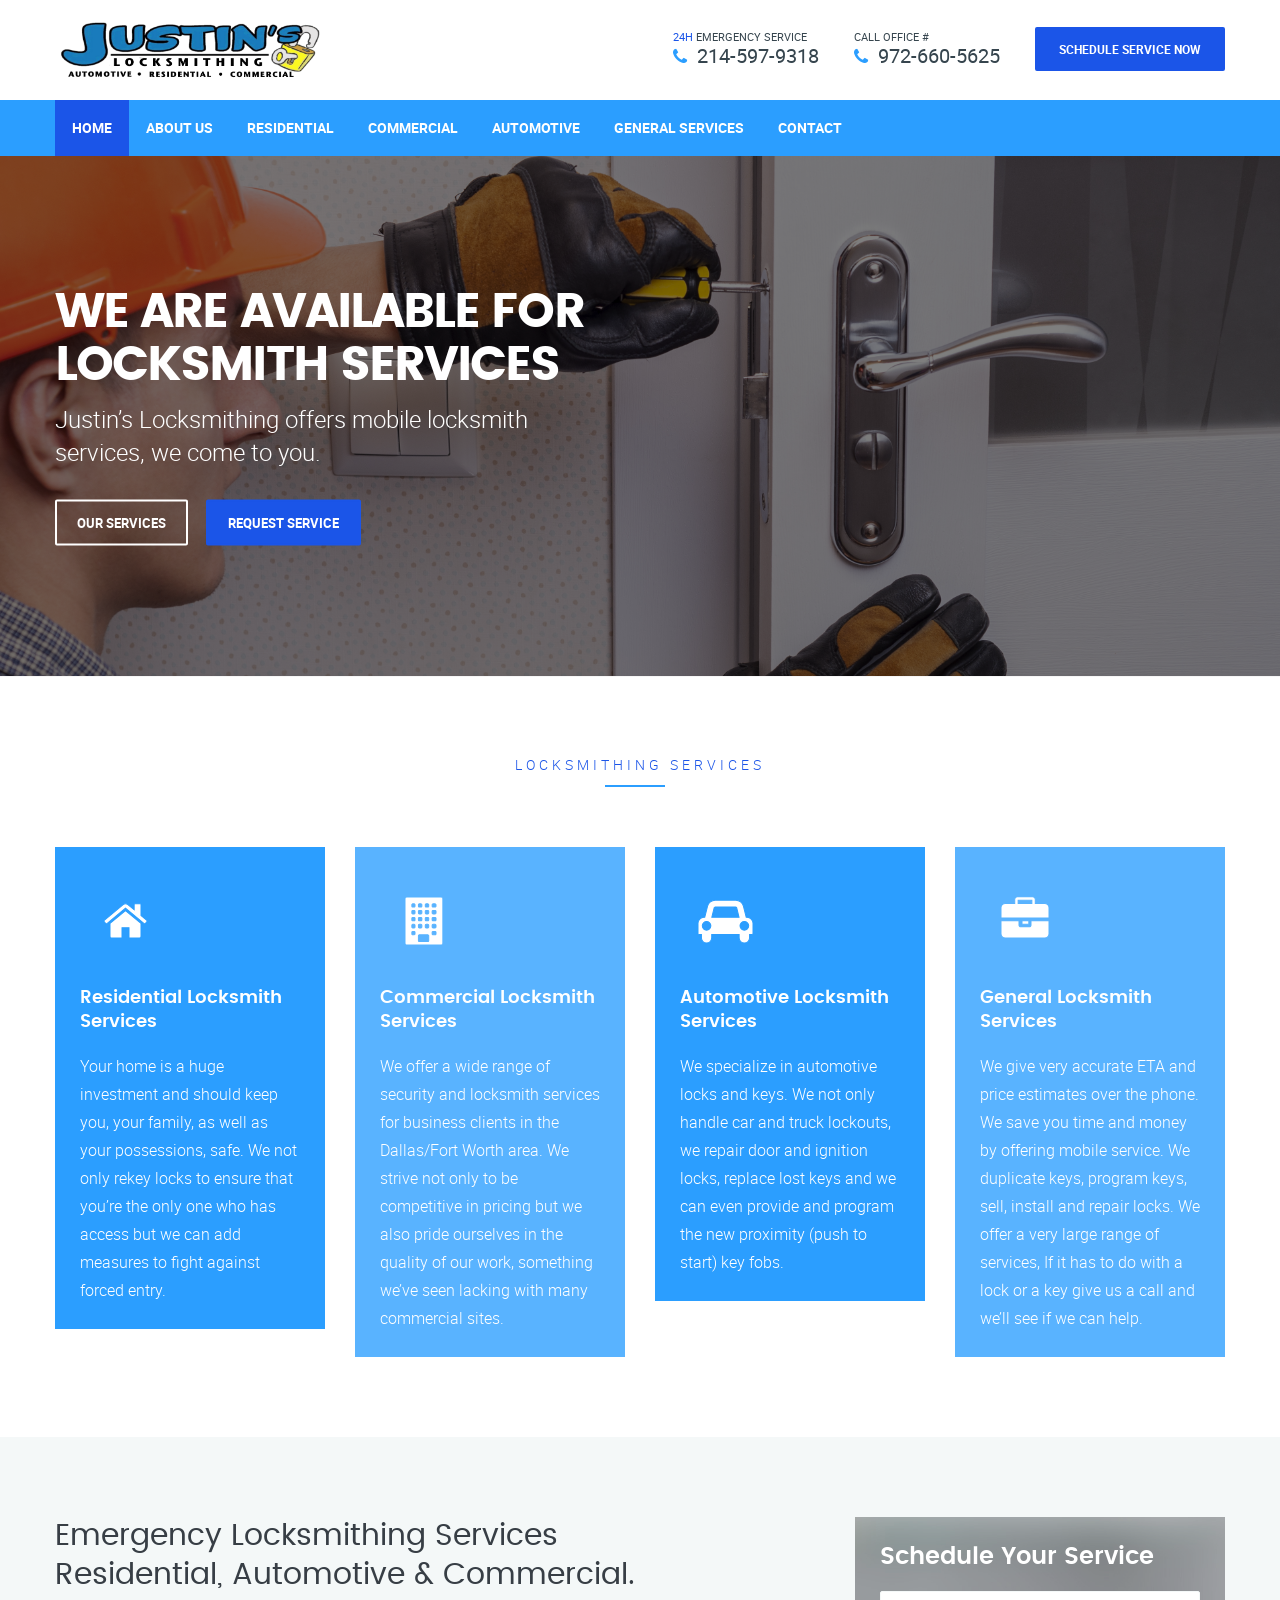
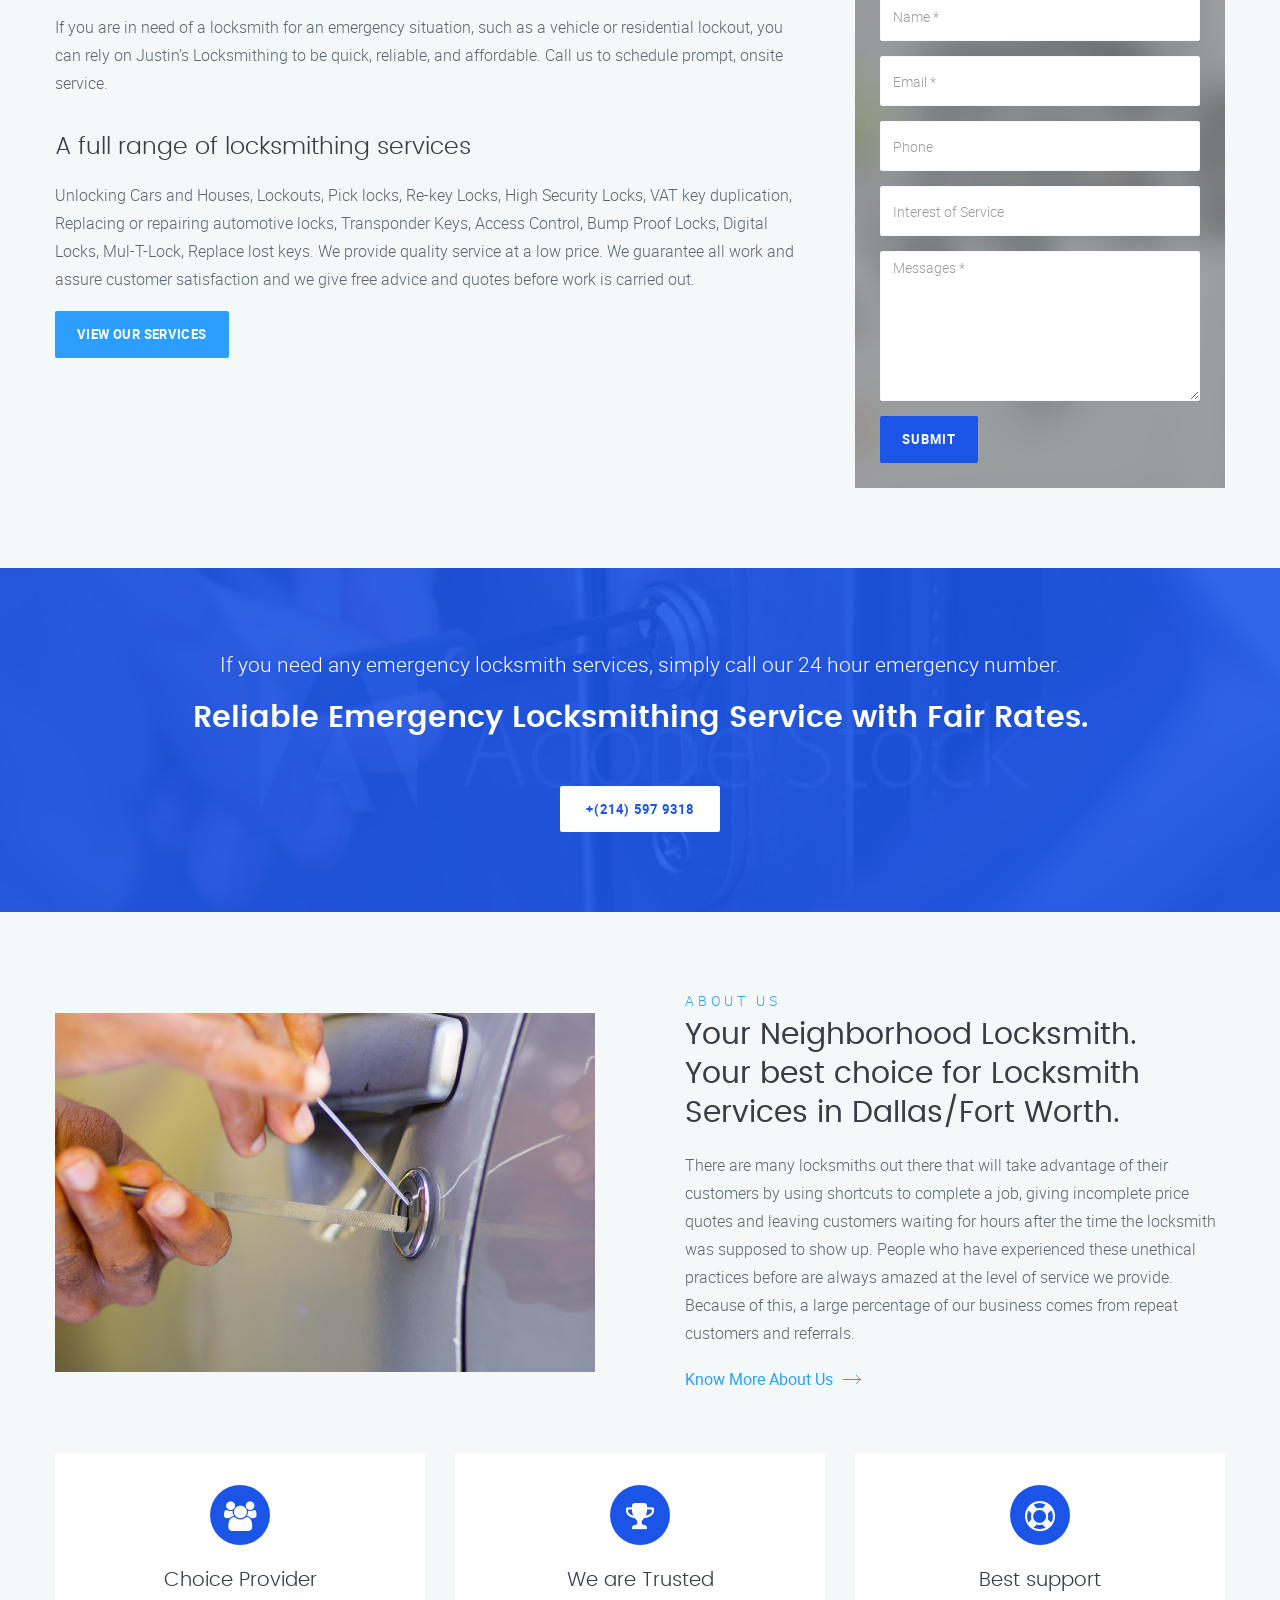
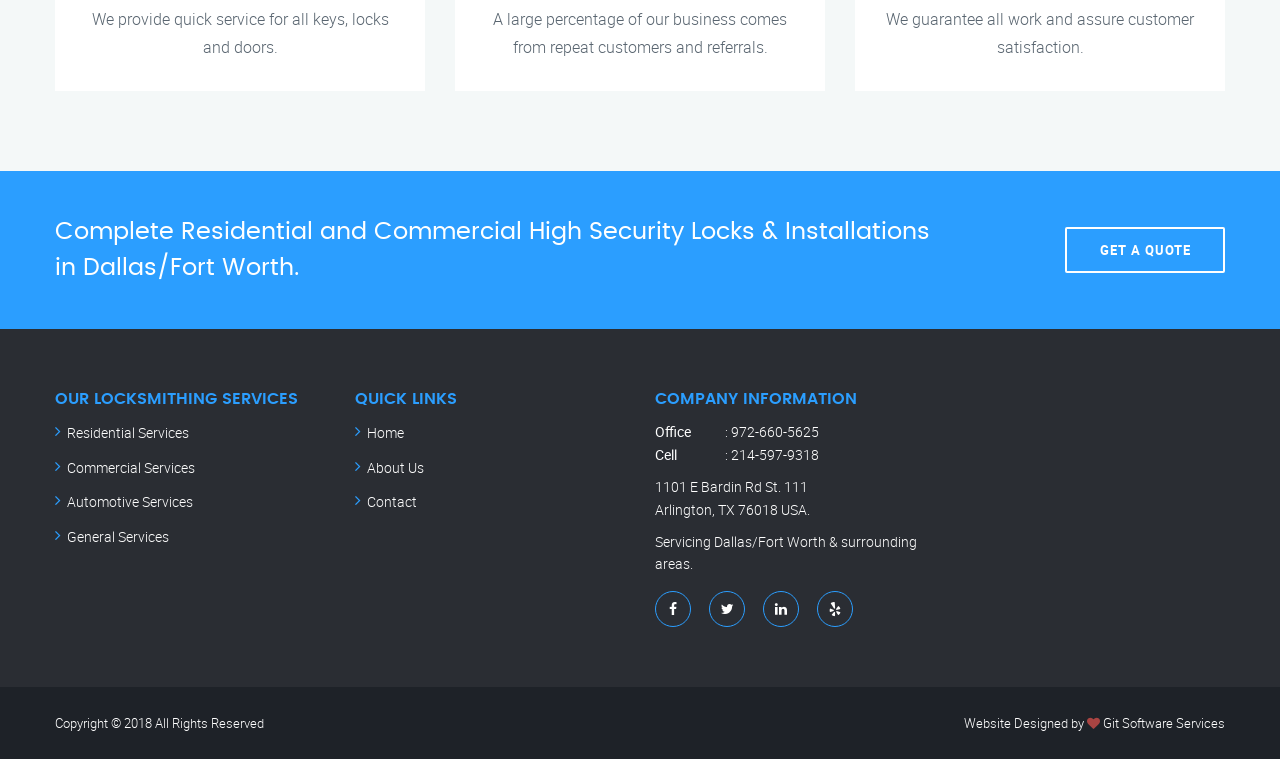
==== commit ba56cf5d: "removed watermark from images, added text on general screen, included keyword for ignition repar" ====
--- a/index.html
+++ b/index.html
@@ -26,17 +26,17 @@
 			<div class="container">
 				<!-- Logo -->
 				<a class="navbar-brand" href="index.html">
-					<img class="logo logo-dark" alt="justins locksmithing logo" src="image/justin-logo.png" srcset="image/justin-logo.png">
+					<img class="logo logo-dark" alt="justins locksmithing logo contains a lock with key" src="image/justin-logo.png" srcset="image/justin-logo.png">
 				</a>
 				<!-- #end Logo -->
 				<!-- HeaderTop -->
 				<div class="header-top">
 						<ul class="top-contact">
 							<li class="t-phone t-phone1 t-phone-s2">
-								<span><small><em class="color-secondary">24H</em> EMERGENCY SERVICE</small> <em class="fa fa-phone" aria-hidden="true"></em> <a href="#">214-597-9318</a></span>
+								<span><small><em class="color-secondary">24H</em> EMERGENCY SERVICE</small> <em class="fa fa-phone" aria-hidden="true"></em> <a href="tel:+1-214-597-9318">214-597-9318</a></span>
 							</li>
 							<li class="t-phone t-phone1 t-phone-s2">
-								<span><small>CALL OFFICE # </small> <em class="fa fa-phone" aria-hidden="true"></em> <a href="#">972-660-5625</a></span>
+								<span><small>CALL OFFICE # </small> <em class="fa fa-phone" aria-hidden="true"></em> <a href="tel:+1-972-660-5625">972-660-5625</a></span>
 							</li>
 							<li class="quote-btn"><a href="contact.html" class="btn">Schedule Service Now</a></li>
 						</ul>
@@ -77,7 +77,7 @@
 			<div class="carousel-inner">
 				<!-- // -->
 				<div class="item active">
-						<div class="fill" style="background-image:url('image/204253468.jpeg')">
+						<div class="fill" style="background-image:url('image/pic1.jpeg')">
 							<div class="banner-content">
 								<div class="container">
 									<div class="row">
@@ -95,7 +95,7 @@
 					</div>
 				<!-- // -->
 				<div class="item">
-					<div class="fill" style="background-image:url('image/132640808.jpeg');">
+					<div class="fill" style="background-image:url('image/pic1.jpeg');">
 						<div class="banner-content">
 							<div class="container">
 								<div class="row">
@@ -277,7 +277,7 @@
 						<p class="lead">If you need any emergency locksmith services, simply call our 24 hour emergency number. </p>
 						<h2 class="heading-lead">Reliable Emergency Locksmithing Service with Fair Rates.</h2>
 						<div class="gaps size-xs"></div>
-						<a href="#" class="btn btn-light btn-alt">+(214) 597 9318</a>
+						<a href="+1 214 597 9318" class="btn btn-light btn-alt">+(214) 597 9318</a>
 					</div>
 				</div>				
 			</div>
@@ -292,7 +292,7 @@
 
 				<div class="row row-vm">
 					<div class="col-sm-6 res-s-bttm pad-r">
-						<img src="image/120139650.jpeg" alt="">
+						<img src="image/img2.jpeg" alt="Lock on a silver car being picked using locksmith tools">
 					</div>
 					<div class="col-sm-6 pad-l">
 						<h5 class="heading-sm-lead">About Us</h5>
@@ -342,7 +342,6 @@
 						</div>
 					</div>
 				</div>
-
 			</div>
 		</div>
 	</div>
@@ -400,7 +399,6 @@
 		<div class="cta-block">
 			<div class="container">
 				<div class="content row">
-
 					<div class="cta-sameline">
 						<h3>Complete Residential and Commercial High Security Locks &amp; Installations <br class="hidden-xs">in Dallas/Fort Worth.</h3>
 						<a class="btn btn-outline" href="contact.html">Get A Quote</a>
@@ -491,10 +489,10 @@
 		<div class="container">
 			<div class="row">
 				<div class="site-copy col-sm-7">
-					<p>Copyright &copy; 2018 All Rights Reserved <span class="sep">  </span> <a href="#">Sitemap</a></p>
+					<p>Copyright &copy; 2018 All Rights Reserved <span class="sep"></span></p>
 				</div>
 				<div class="site-by col-sm-5 al-right">
-					<p>Website Designed by <em class="fa fa-heart text-danger"></em><a href="#" target="_blank"> Git Software Services</a></p>
+					<p>Website Designed by <em class="fa fa-heart text-danger"></em><a href="https://git-software-services.github.io/git-software-services-index.html/" src="https://git-software-services.github.io/git-software-services-index.html/" target="_blank"> Git Software Services</a></p>
 				</div>
 			</div>
 		</div>
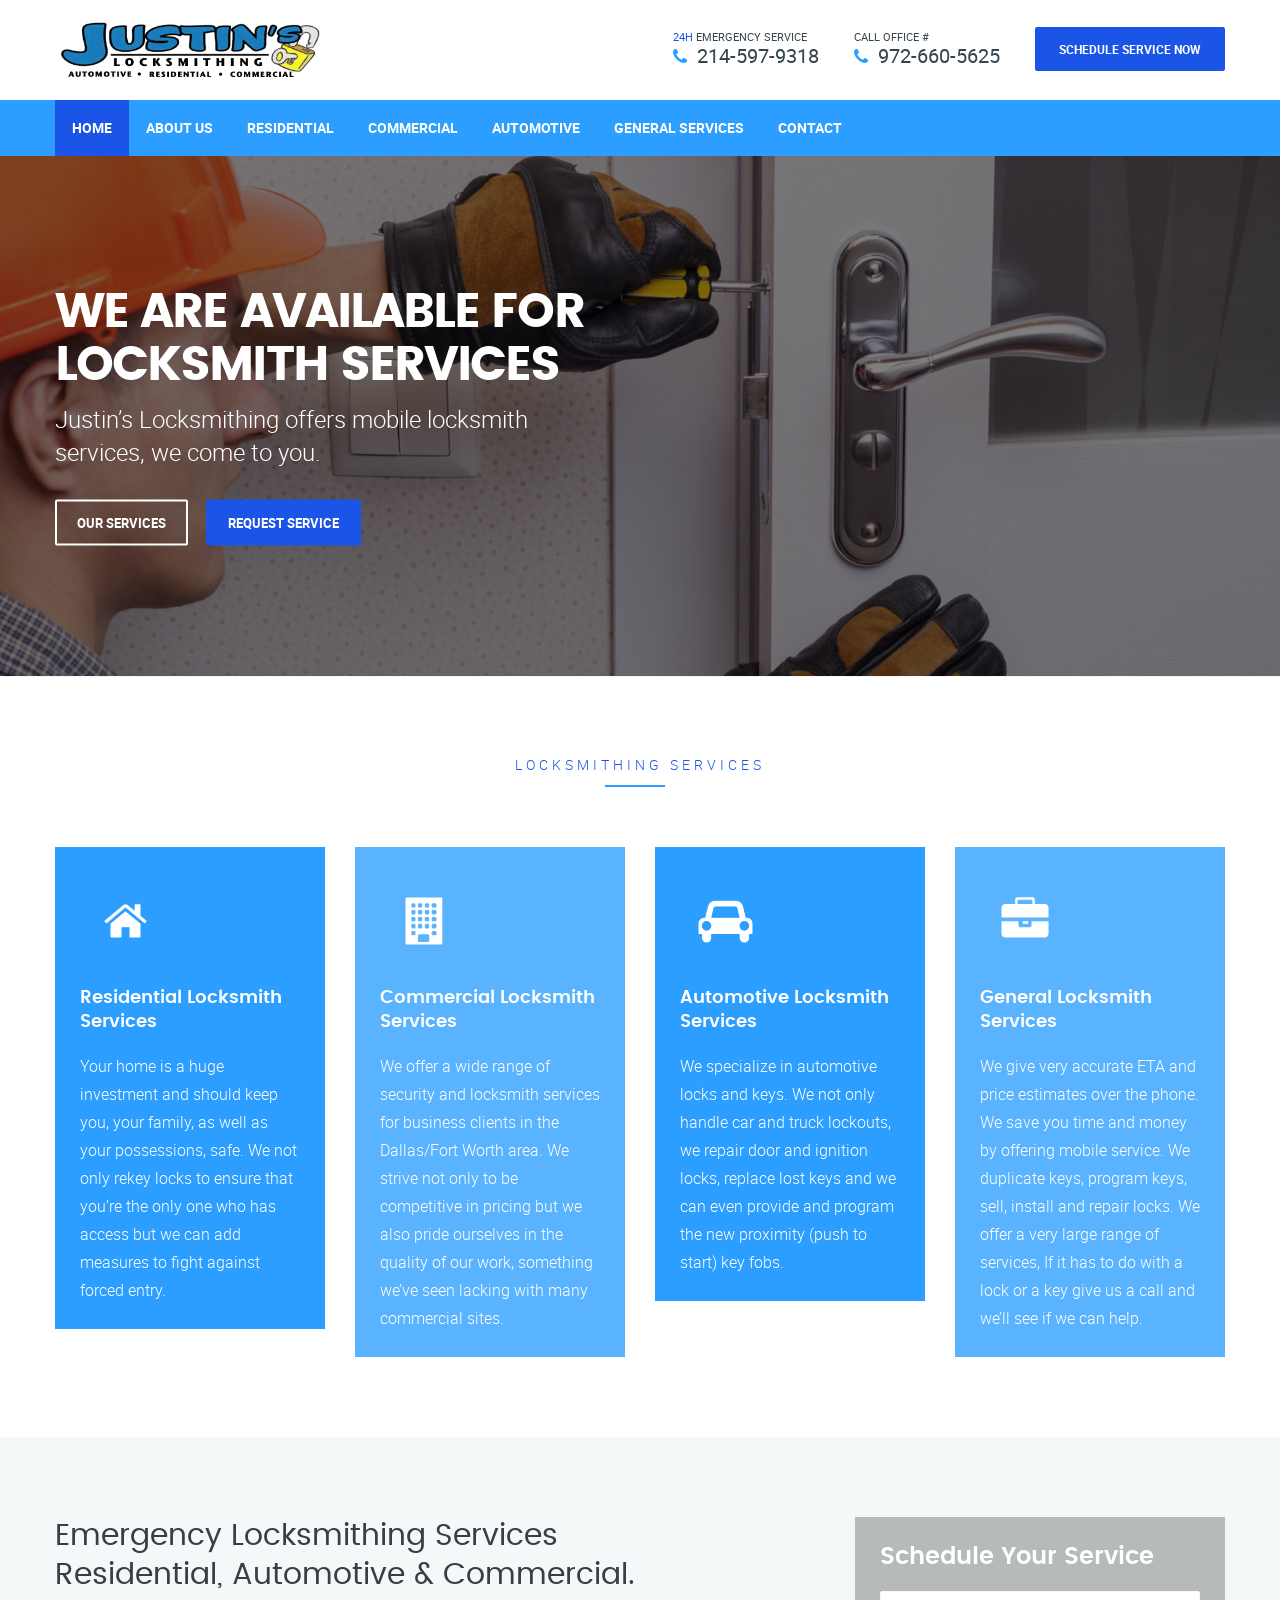
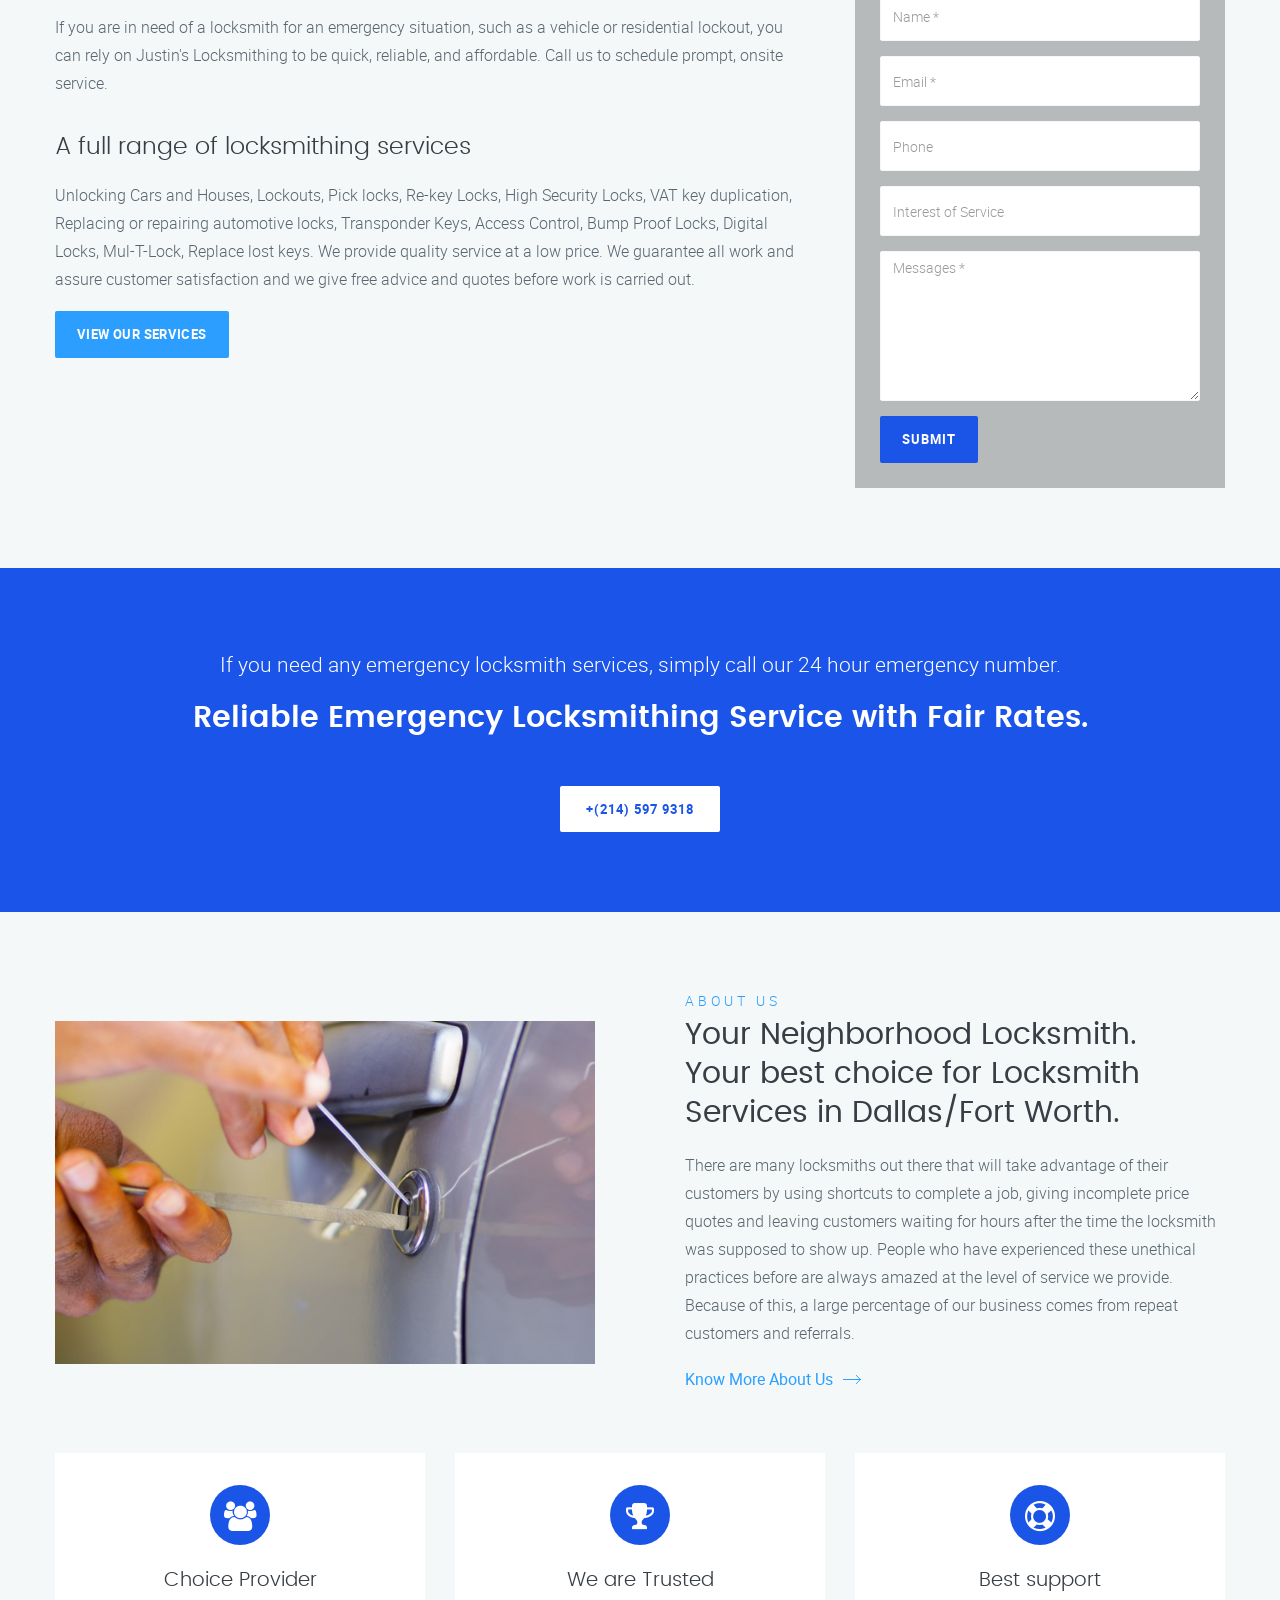
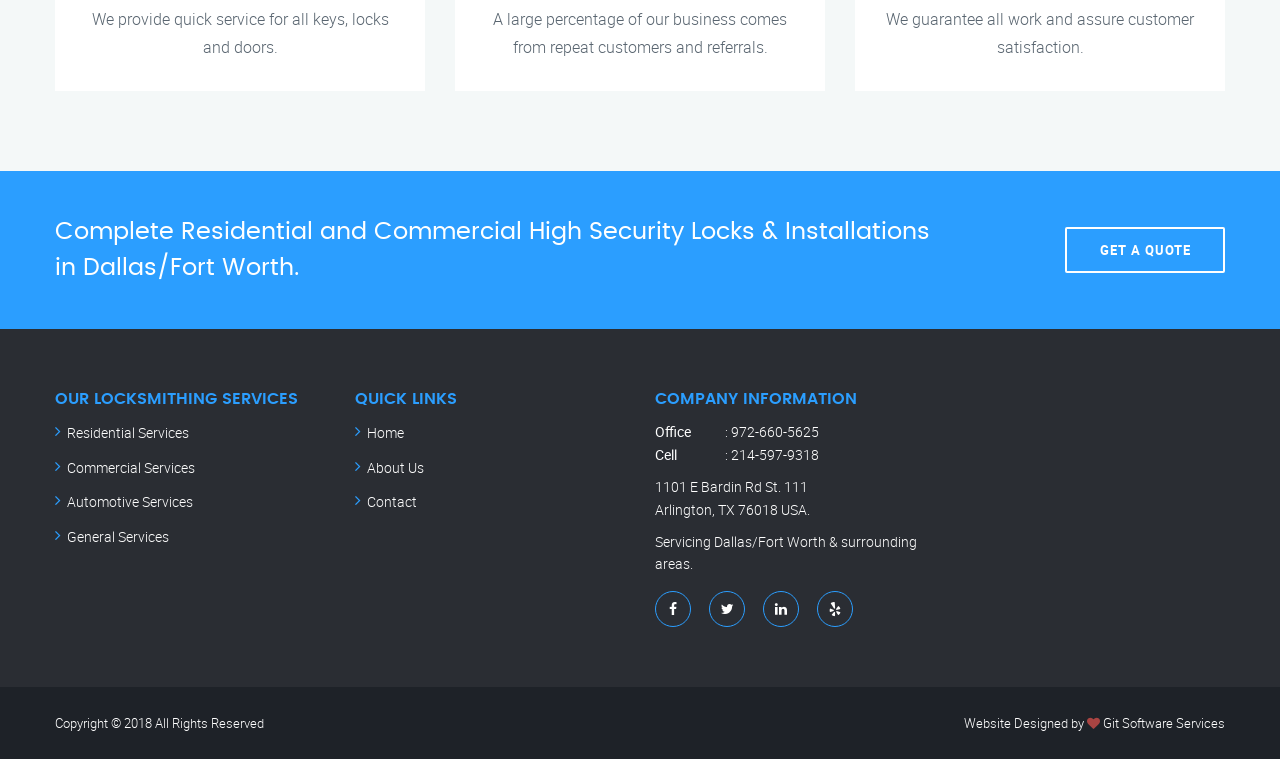
==== commit 03500f80: "purchased images, text updates, compressed images, phone numbers clickable on mobile" ====
--- a/index.html
+++ b/index.html
@@ -77,7 +77,7 @@
 			<div class="carousel-inner">
 				<!-- // -->
 				<div class="item active">
-						<div class="fill" style="background-image:url('image/pic1.jpeg')">
+						<div class="fill" style="background-image:url('image/new-image/pic1.jpeg')">
 							<div class="banner-content">
 								<div class="container">
 									<div class="row">
@@ -95,11 +95,11 @@
 					</div>
 				<!-- // -->
 				<div class="item">
-					<div class="fill" style="background-image:url('image/pic1.jpeg');">
+					<div class="fill" style="background-image:url('image/img1.jpeg')">
 						<div class="banner-content">
 							<div class="container">
 								<div class="row">
-									<div class="banner-text style-modern al-left pos-right light">
+									<div class="banner-text style-modern al-left pos-left light">
 										<div class="animated fadeIn">
 											<h3 class="page-title">WE ARE AVAILABLE FOR<br>EMERGENCY LOCKSMITH SERVICES</h3>
 											<p>Our professional locksmiths are available to serve you 24 hours a day, 365 days a year, we will quickly dispatch someone to your location.</p>
@@ -255,7 +255,7 @@
 								</form>
 							</div>
 							<div class="wgs-image-bg imagebg">
-								<img src="image/form-bg.jpg" alt="">
+								<img src="image/img4.jpg" alt="blurry background">
 							</div>
 						</div>
 						<!-- #end Form Widget -->
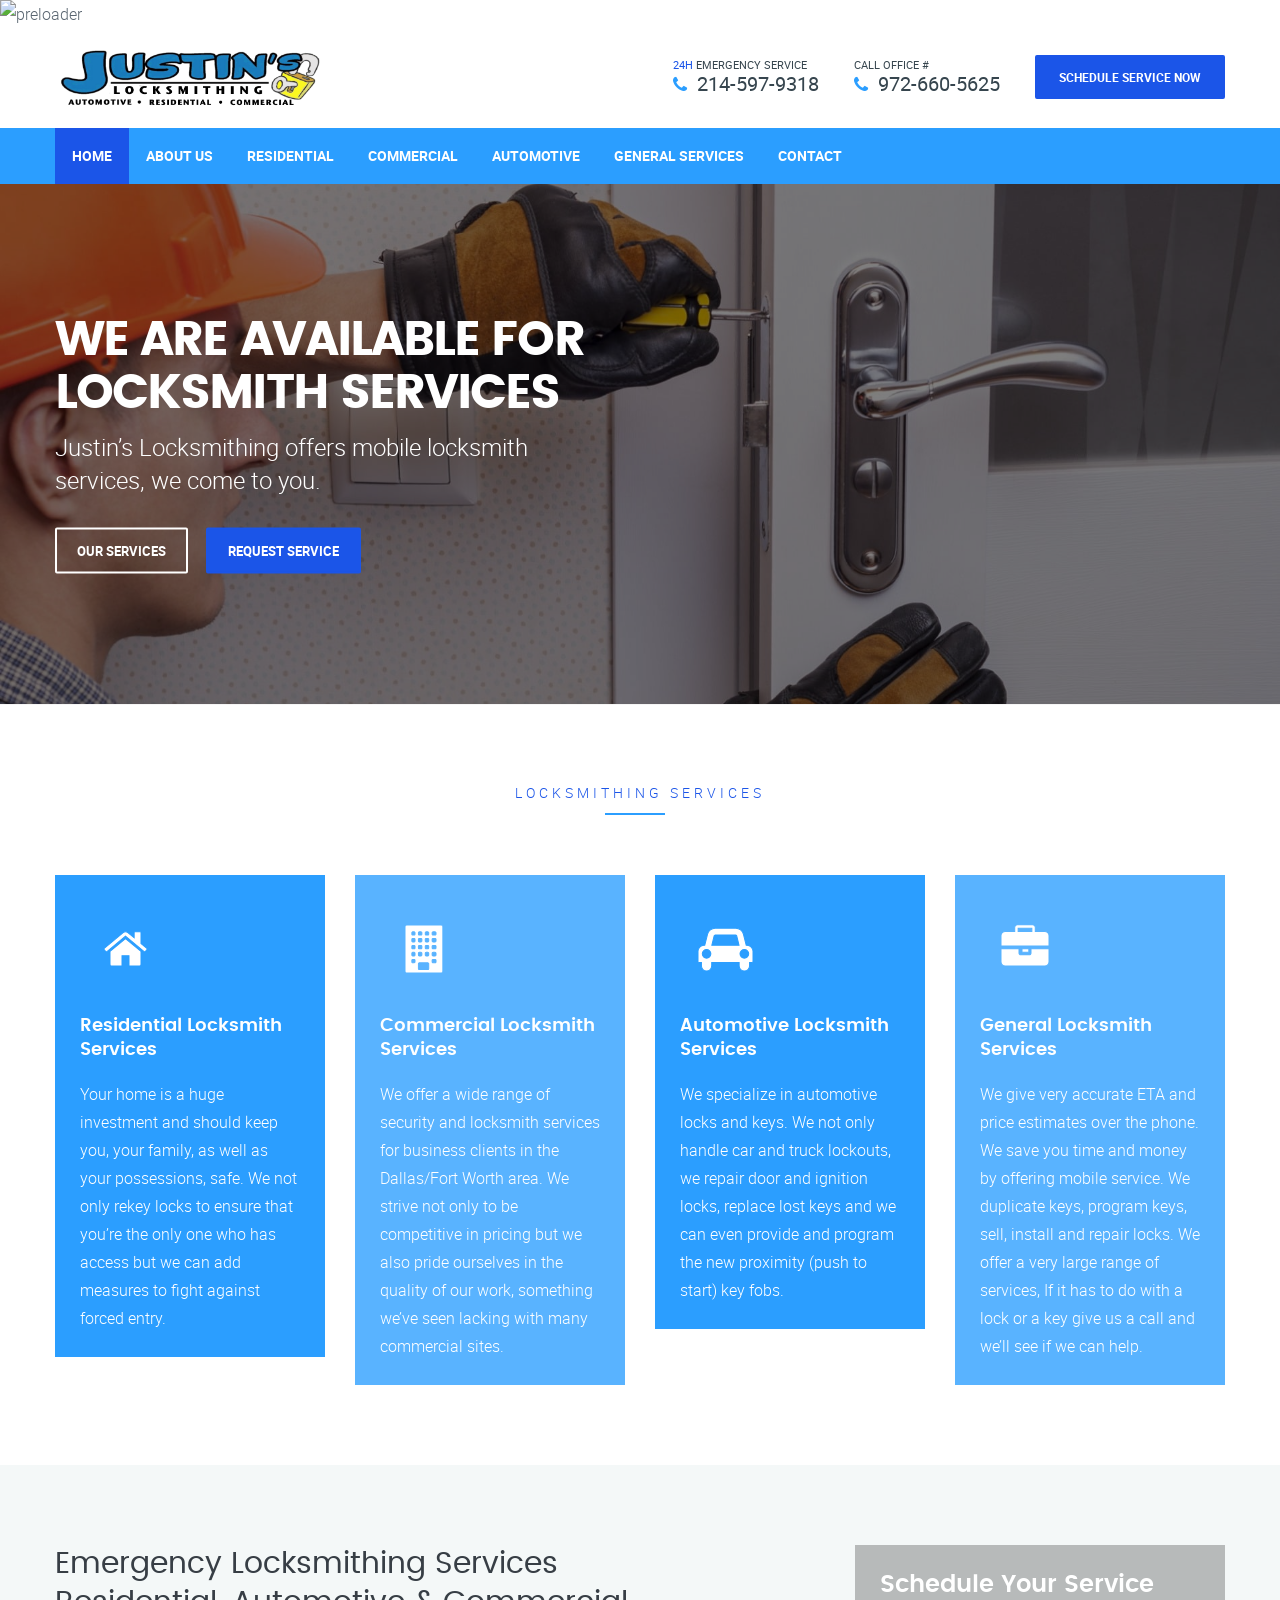
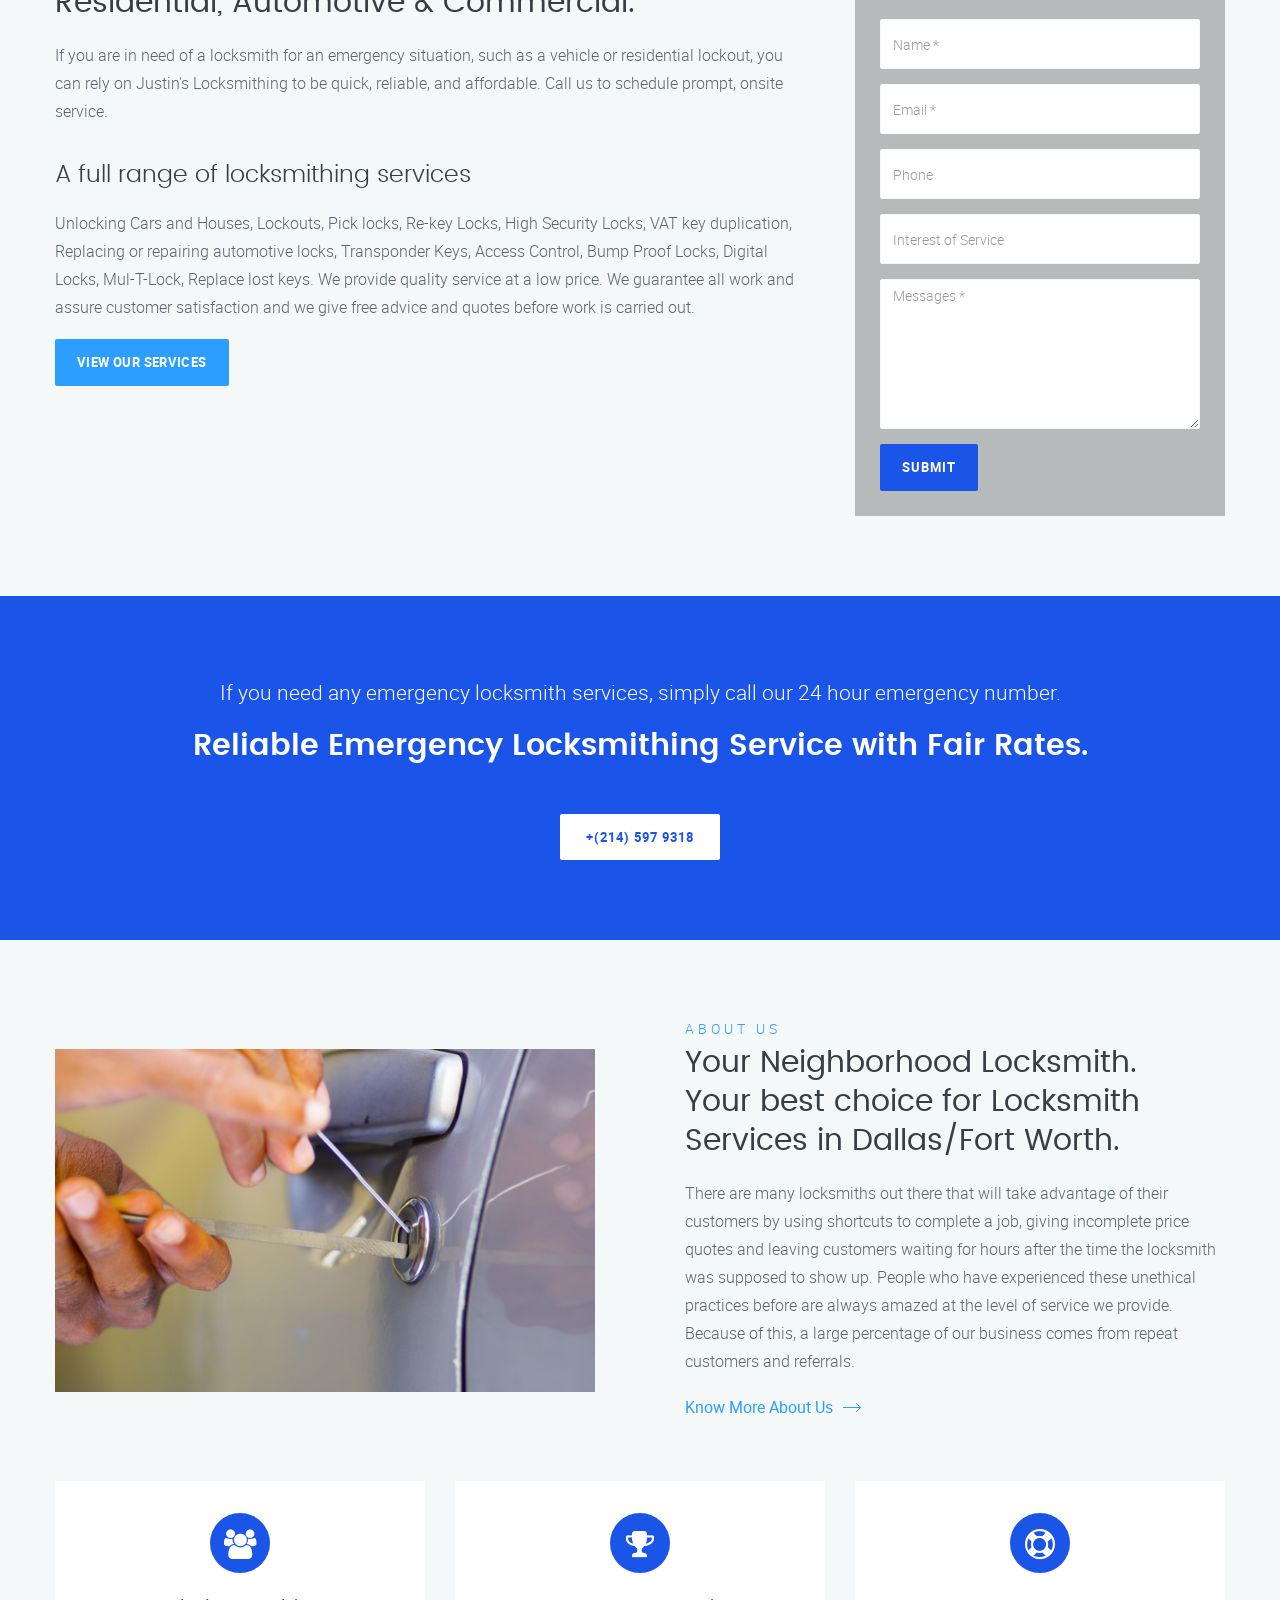
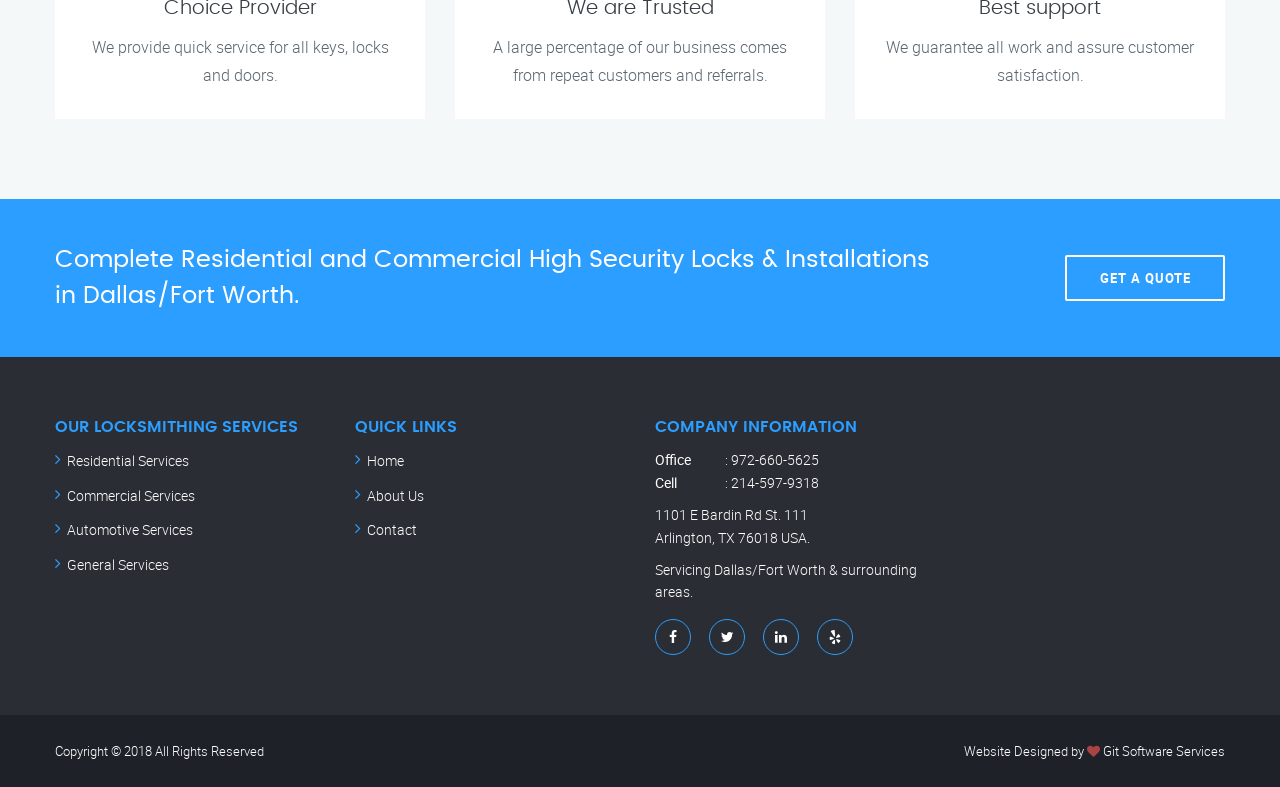
==== commit ddbe7772: "added preloader" ====
--- a/index.html
+++ b/index.html
@@ -19,6 +19,11 @@
 	<link rel="stylesheet" type="text/css" href="css/style-blue.css">
 </head>
 <body class="site-body style-v1">
+	 <!-- preloader start -->
+	 <div class="preloader">
+			<div class="pre_inner"><img src="images/preloaders.gif" alt="preloader"></div>
+	</div>
+	<!-- preloader end -->
 	<!-- Header -->
 	<header class="site-header header-s1 is-sticky">
 		<!-- Navbar -->
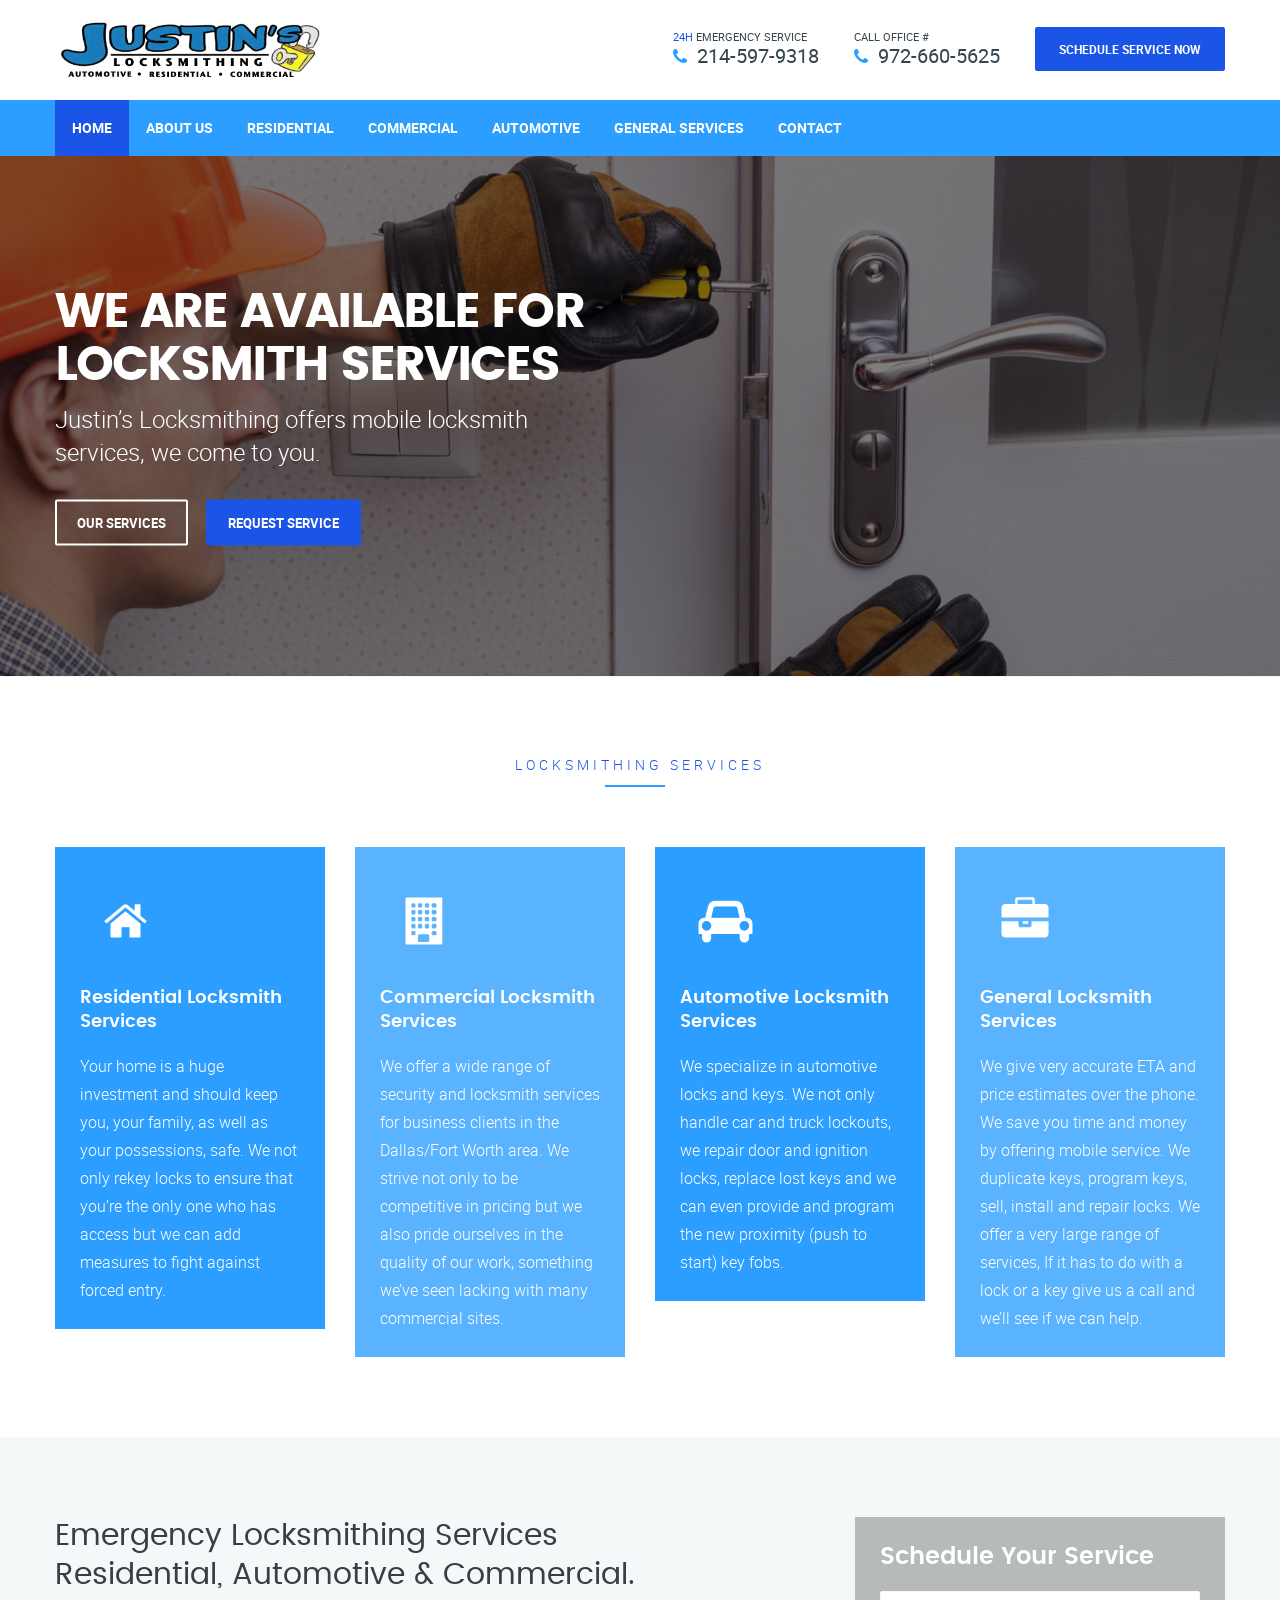
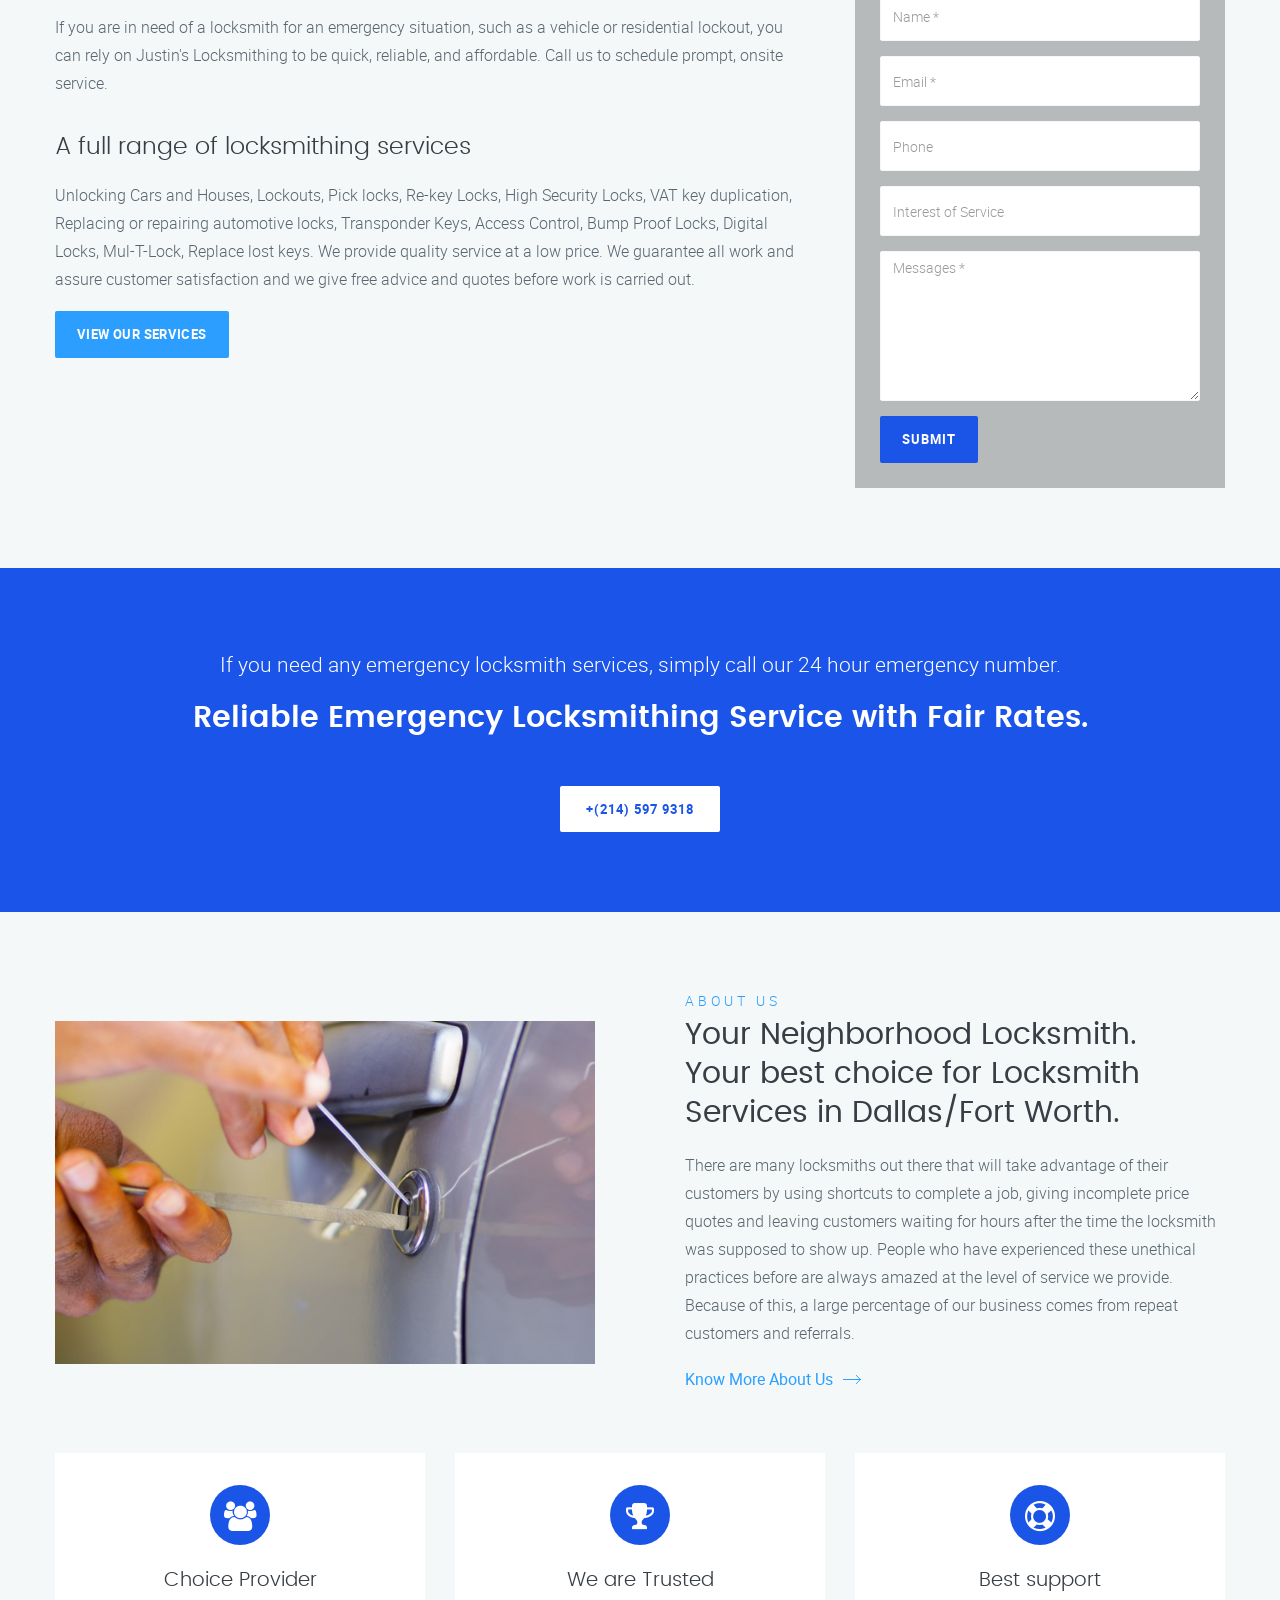
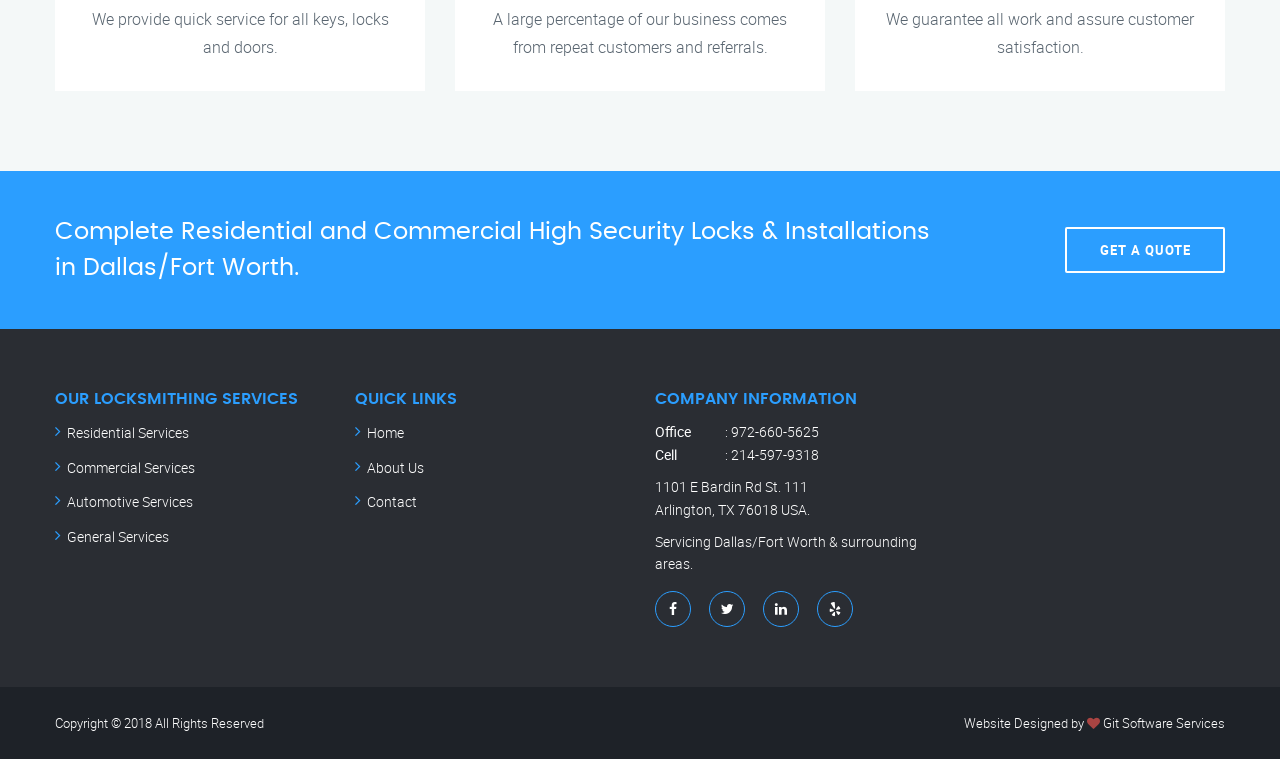
==== commit 3d09b0c3: "trimmed the fat, fixed images, removed preloader" ====
--- a/index.html
+++ b/index.html
@@ -19,11 +19,7 @@
 	<link rel="stylesheet" type="text/css" href="css/style-blue.css">
 </head>
 <body class="site-body style-v1">
-	 <!-- preloader start -->
-	 <div class="preloader">
-			<div class="pre_inner"><img src="images/preloaders.gif" alt="preloader"></div>
-	</div>
-	<!-- preloader end -->
+	
 	<!-- Header -->
 	<header class="site-header header-s1 is-sticky">
 		<!-- Navbar -->
